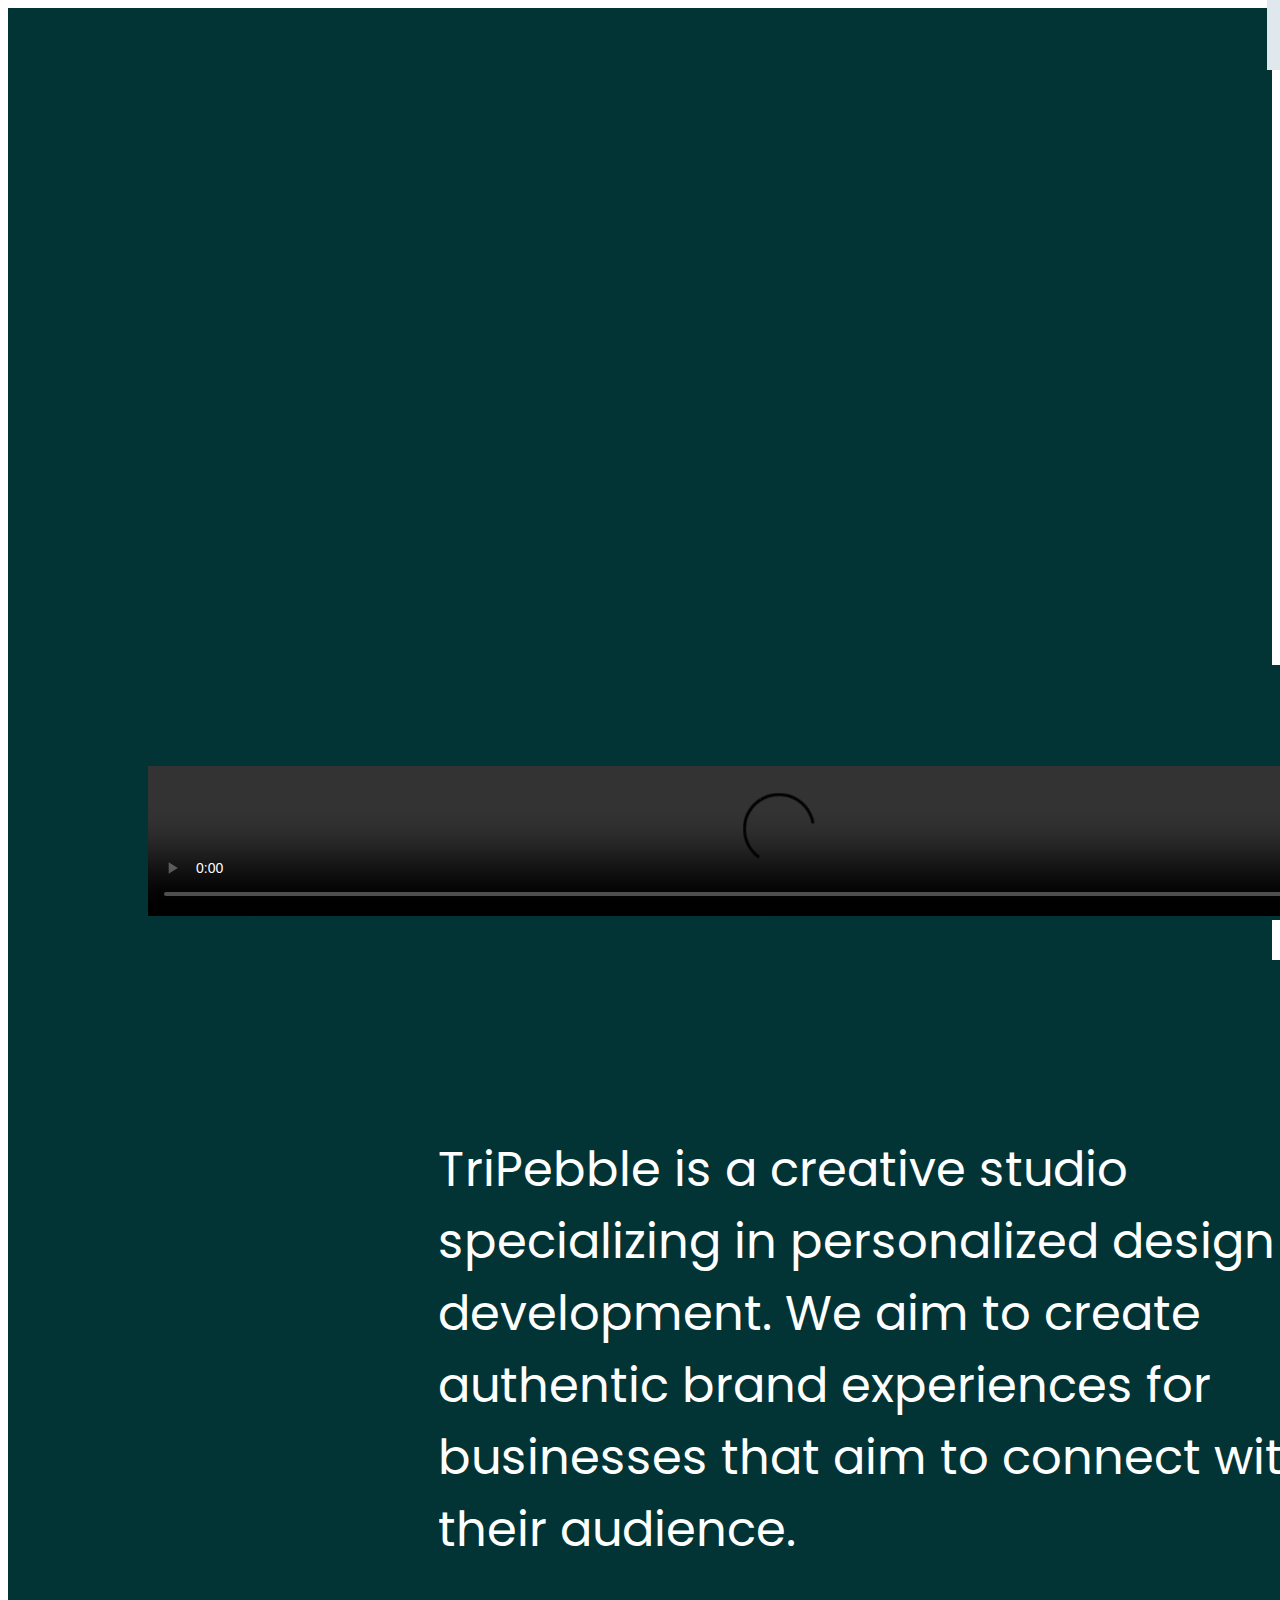
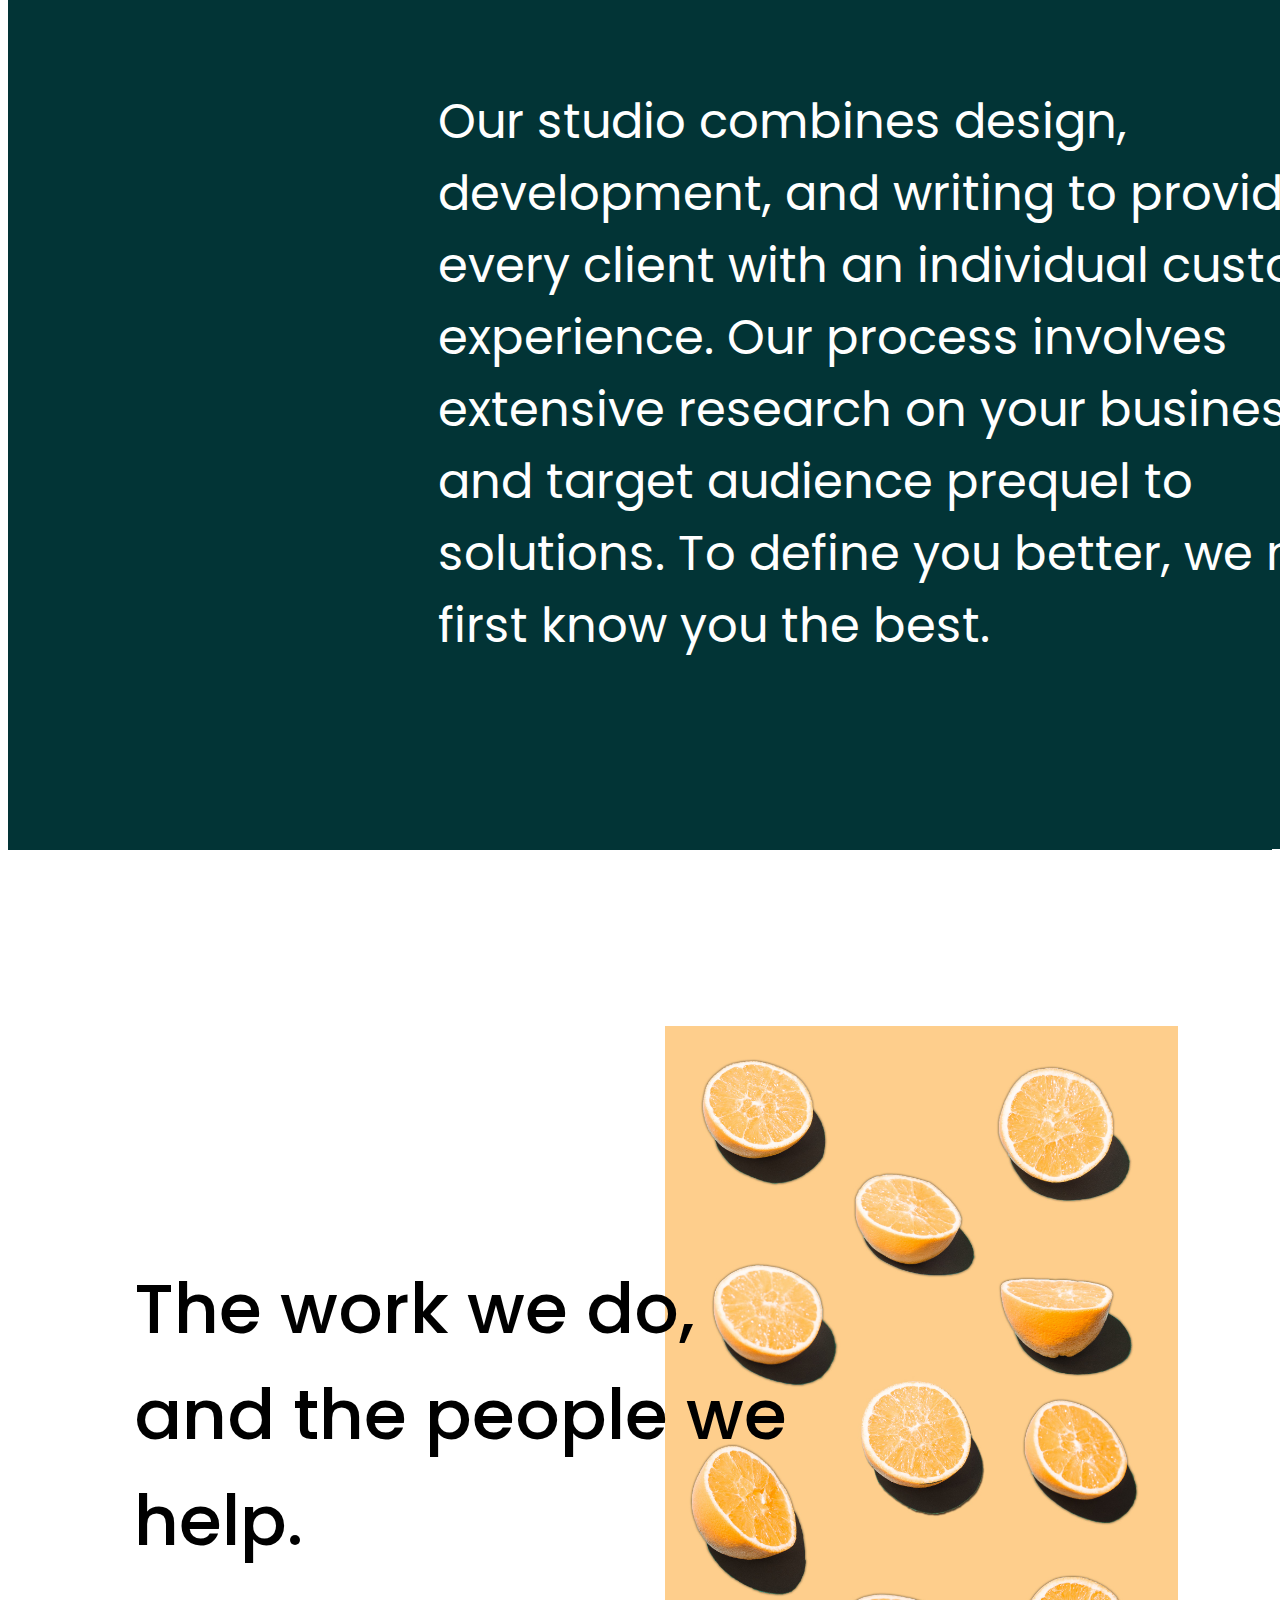
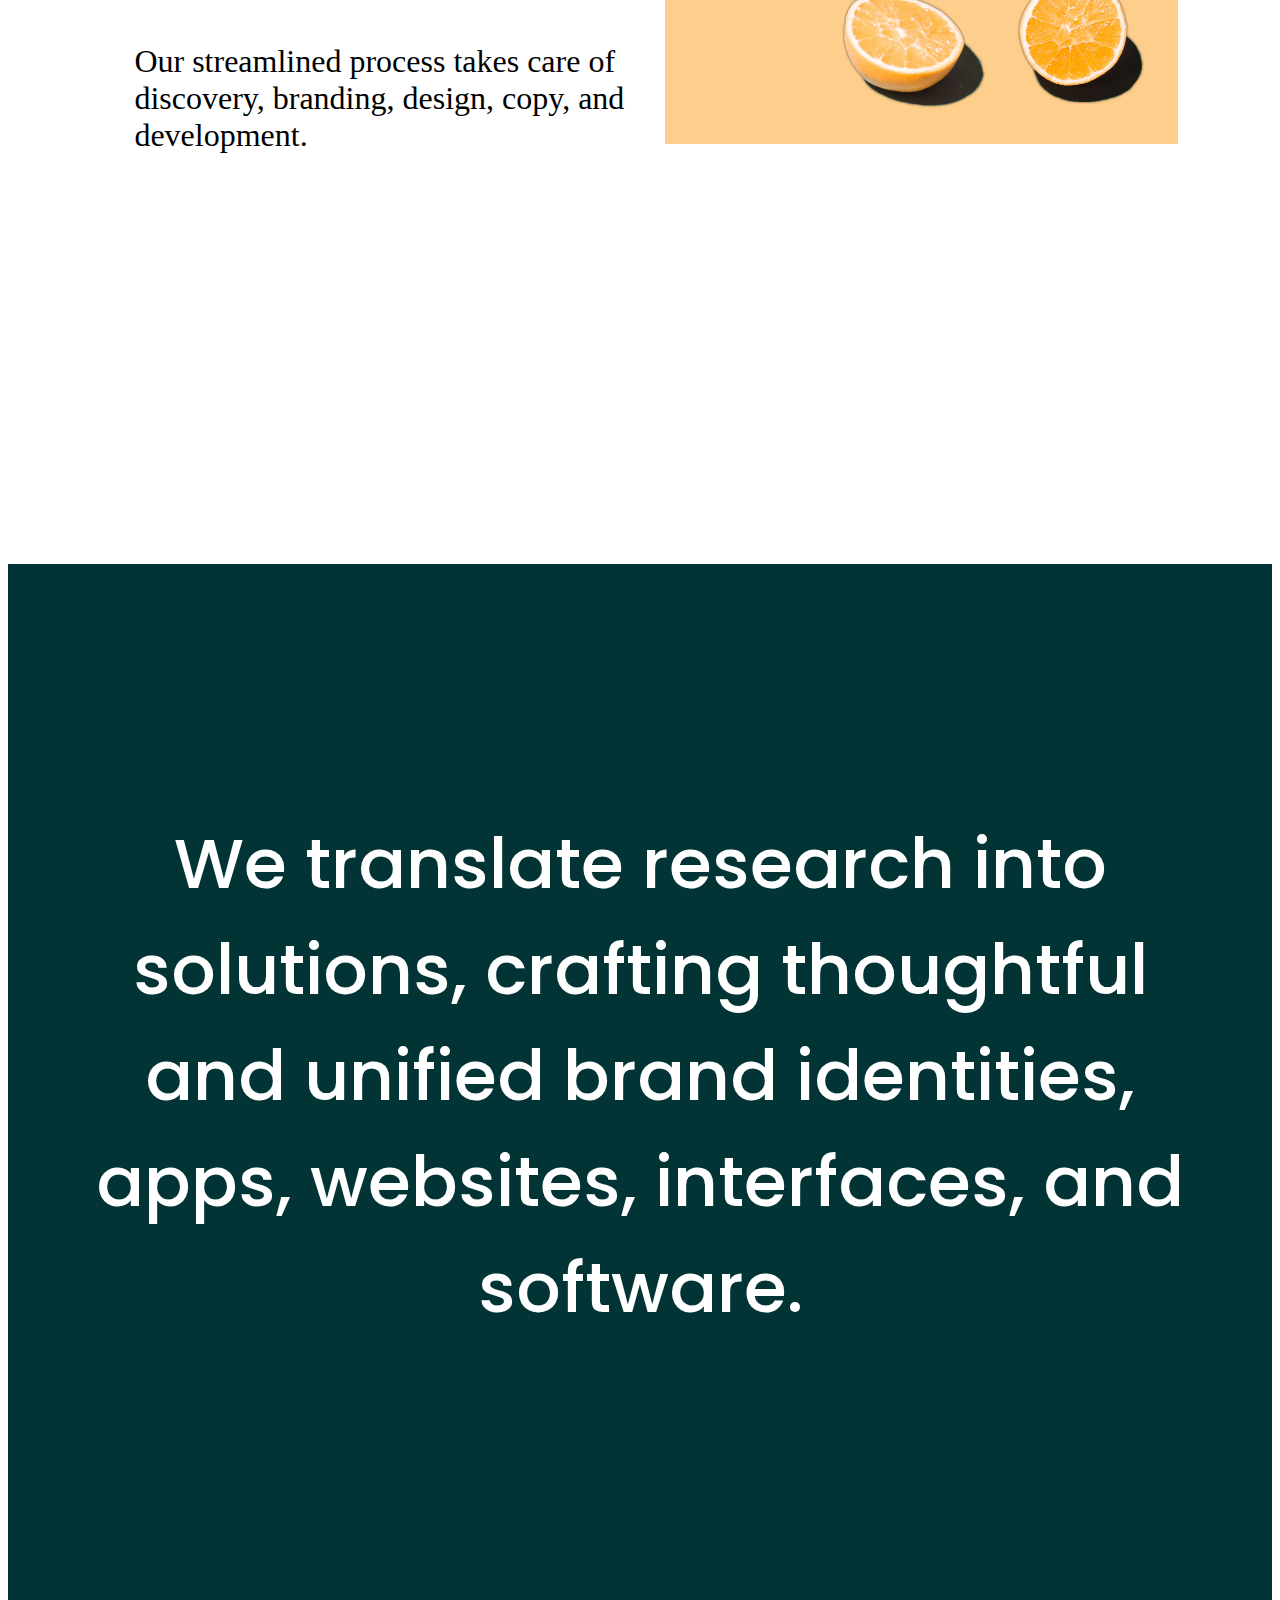
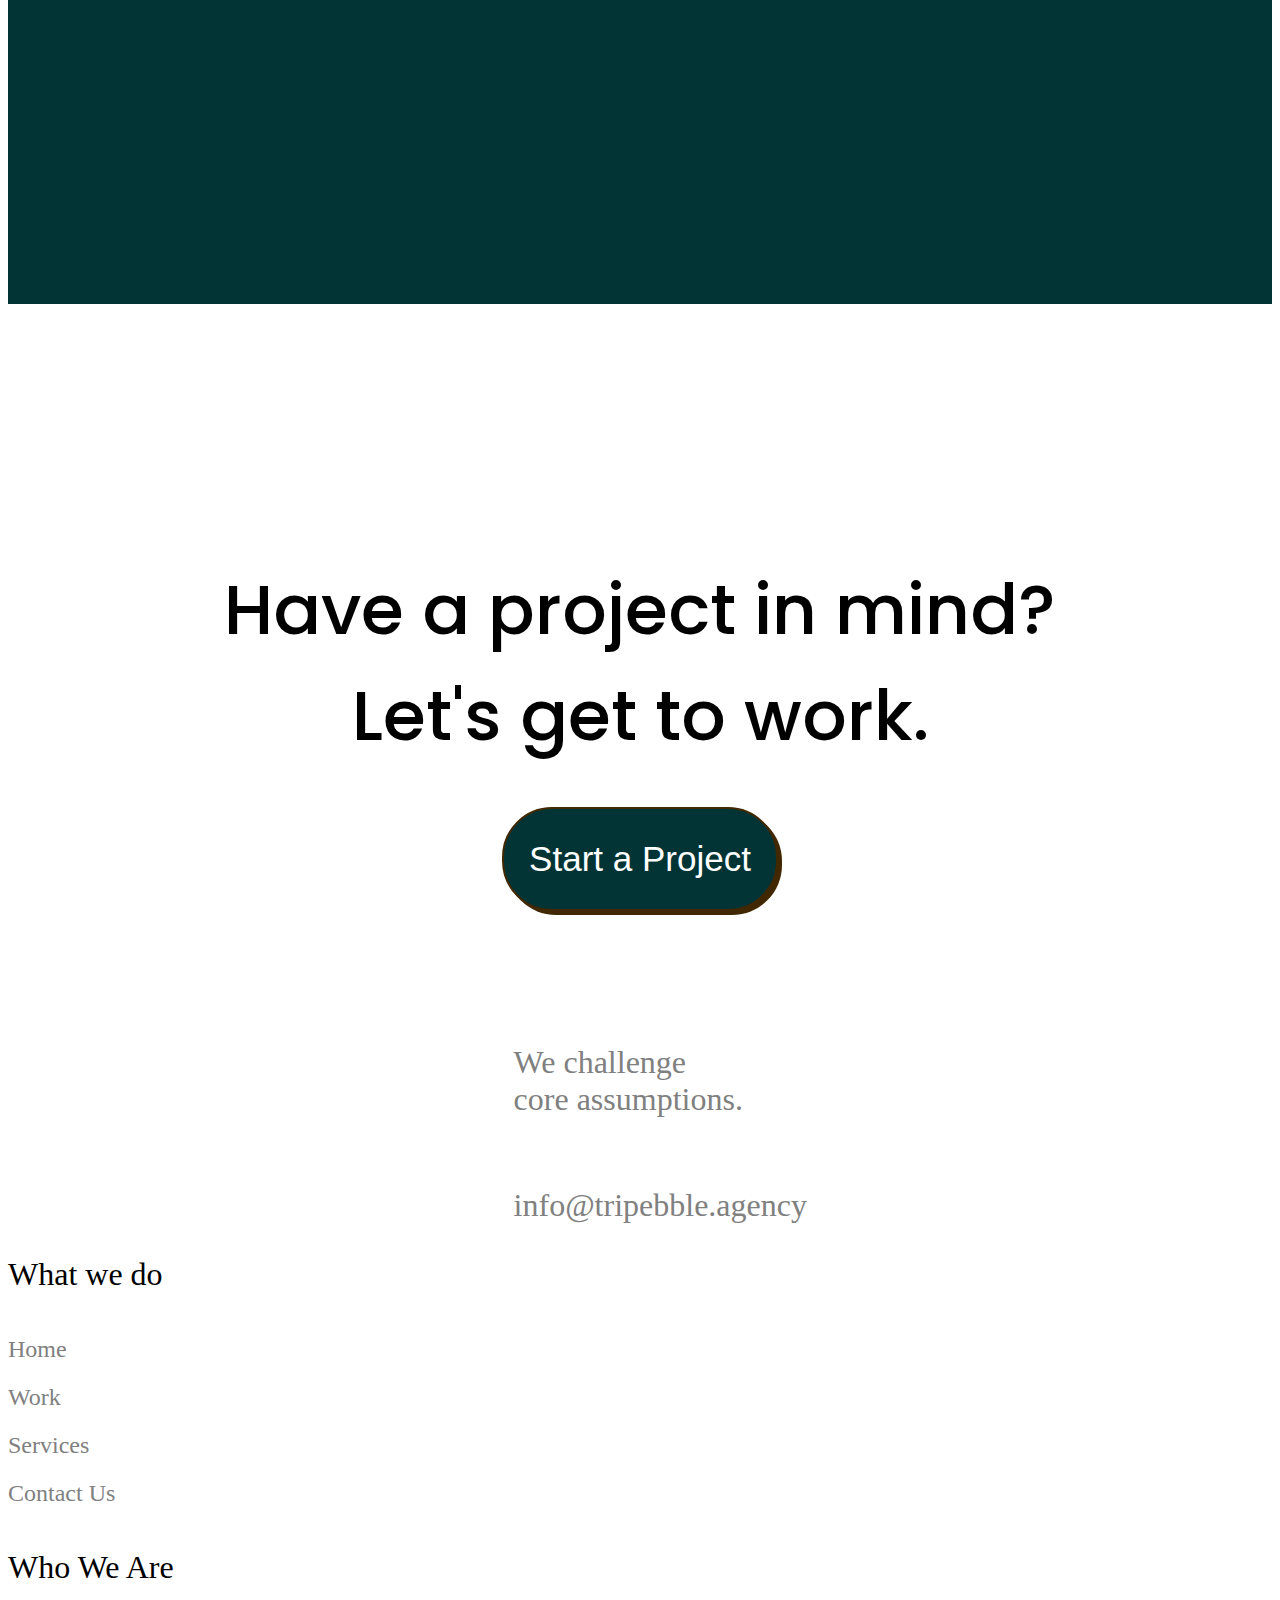
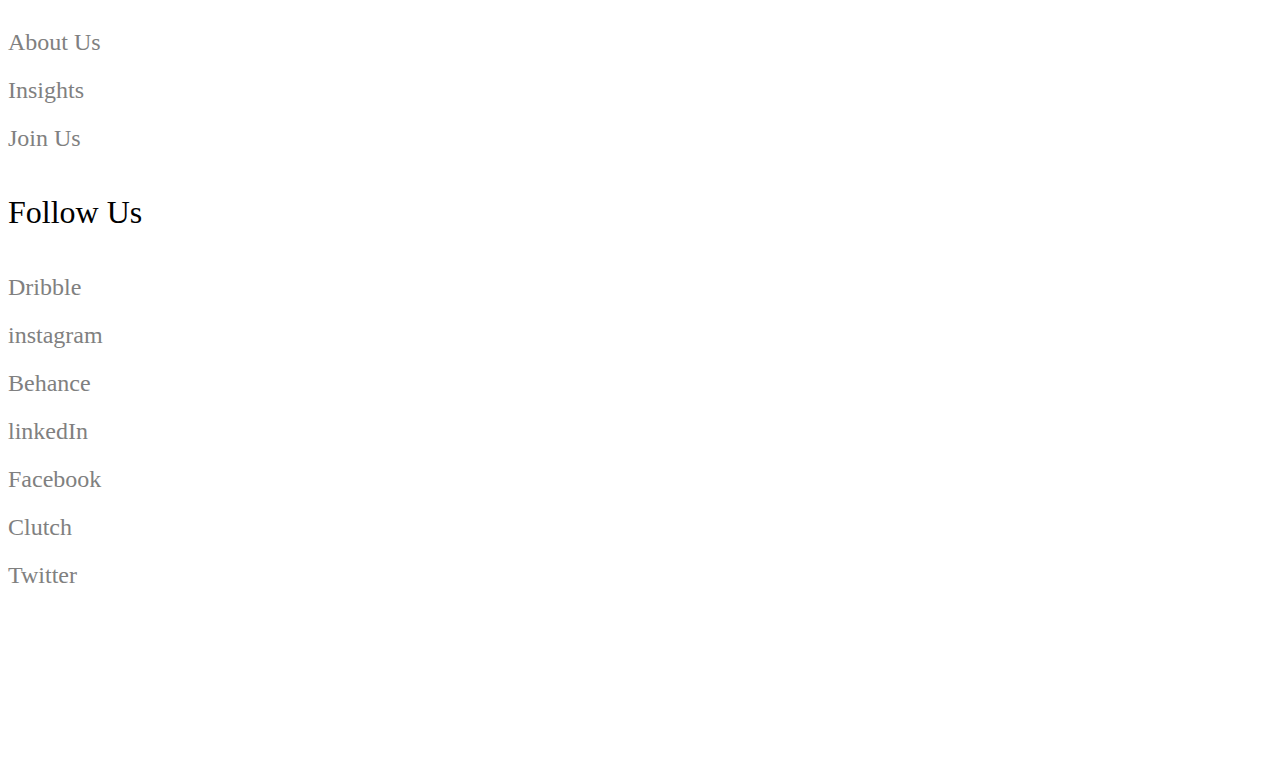
==== index.html @ 02878a64 "first commit by harris making responsive" ====
<!DOCTYPE html>
<html lang="en">

<head>
    <meta charset="UTF-8" />
    <meta http-equiv="X-UA-Compatible" content="IE=edge" />
    <meta name="viewport" content="width=device-width, initial-scale=1.0" />
    <title>TriPebble</title>
    <link rel="stylesheet" href="index.css">
    <link rel="stylesheet" href="navbar.css">
    <link rel="stylesheet" href="footer.css">
    

    <link rel="stylesheet" href="https://cdnjs.cloudflare.com/ajax/libs/font-awesome/6.2.0/css/all.min.css"
        integrity="sha512-xh6O/CkQoPOWDdYTDqeRdPCVd1SpvCA9XXcUnZS2FmJNp1coAFzvtCN9BmamE+4aHK8yyUHUSCcJHgXloTyT2A=="
        crossorigin="anonymous" referrerpolicy="no-referrer" />

    <link href="https://cdn.jsdelivr.net/npm/bootstrap@5.0.2/dist/css/bootstrap.min.css" rel="stylesheet"
        integrity="sha384-EVSTQN3/azprG1Anm3QDgpJLIm9Nao0Yz1ztcQTwFspd3yD65VohhpuuCOmLASjC" crossorigin="anonymous">
        <script src="https://code.jquery.com/jquery-3.3.1.min.js"
        integrity="sha256-FgpCb/KJQlLNfOu91ta32o/NMZxltwRo8QtmkMRdAu8="
        crossorigin="anonymous">
</script>
<script src="https://cdnjs.cloudflare.com/ajax/libs/gsap/3.11.3/gsap.min.js"></script>



</head>



<body>
    <!-- <div class="cursor"></div> -->
    <!--Navigation bar-->

    <div class="section" id="sec1">
        <div class="containerz" id="navbar">
            <nav class="navbar navbar-expand-lg navbar-light">
                <div class="container-fluid">
                    <a class="navbar-brand" id="logo" href="index.html">tripebble.</a>
                    <button class="navbar-toggler" type="button" data-bs-toggle="collapse"
                        data-bs-target="#navbarSupportedContent" aria-controls="navbarSupportedContent"
                        aria-expanded="false" aria-label="Toggle navigation">
                        <span class="navbar-toggler-icon"></span>
                    </button>
                    <div class="collapse navbar-collapse" id="navbarSupportedContent">
                        <ul class="navbar-nav  ms-auto" style="padding-top: 7%;">
                            <li class="nav-item" id="listz">
                                <a class="nav-link" href="work.html" style="color:#ffffff ;">Work</a>
                            </li>
                            <li class="nav-item" id="listz">
                                <a class="nav-link" href="services.html" style="color:#ffffff ;">Services </a>
                            </li>
                            <li class="nav-item" id="listz">
                                <a class="nav-link" href="about.html" style="color:#ffffff ;">About Us </a>
                            </li>
                            <li class="nav-item" id="listz">
                                <a class="nav-link" href="resources.html" style="color:#ffffff ;">Resources</a>
                            </li>
                            <li>
                                <a class="nav-link" href="" style="text-decoration: none; color: #FFFFFF; font-family: 'Myriad';font-size:30px"><button id="probut">Start a Project</button></a>    
                            </li>
                        </ul>
                    </div>
                </div>
            </nav>
        </div>
    </div>
    <div class="back_tint"></div>
        <div class="section">
        <div class="containerz content mt-5">
            <div class="firstheading">
                <h1 class="mainheading">
                    We craft holistic, people-friendly digital experiences.
                </h1>
                
                <p class="sub_main">TriPebble is a strategic digital partner for companies seeking design and development solutions that can help them become a brand that connects with people.

                </p>
            </div>
            <div class="main_media">

                <div class="video" >
                    <video controls autoplay muted loop width=" 100%">
                        <source src="Video/Mail.mp4" type="video/mp4">
                    </video>
                </div>

            </div>
            <div class="content-wrapper position-relative">
                <div class="detail_para">
                    <p>
                        TriPebble is a creative studio specializing in personalized design and development. We aim to create authentic brand experiences for businesses that aim to connect with their audience.
                    </p>
                    <p>
                        <br>Our studio combines design, development, and writing to provide every client with an individual customer experience. Our process involves extensive research on your business, and target audience prequel to solutions. To define you better, we must first know you the best.
                    </p>
                </div>
            </div>
        </div>
    </div>
</div>


    <div class="containerzz" style="padding-bottom: 22%;">
        <div class="color_change" bg-color="#ffffff">

            <div class="grid-container">
                <div class="grid-item one">
                    <h1 class="wwd"> The work we do,<br>and the people we help.</h1>
                    <p class="wwd-mini">Our streamlined process takes care of discovery, branding, design, copy, and development.</p>
                </div>

                <div class="grid-item">
                    <div class="image">
                        <img src="Images/pexels-wendy-wei-4000421.jpg" width="70%">
                    </div>
                </div>
            </div>
        </div>
    </div>
    <div class="hero_down">
        <h1 class="hero-down-heading">
            We translate research into<br> solutions, crafting thoughtful<br> and unified brand identities,<br> apps, websites,
            interfaces, and software.
        </h1>
  

    </div>
    <div id="footer-placeholder">
        <script>
            $(function(){
              $("#footer-placeholder").load("footer.html");
            });
            </script>
    </div>




</body>
<script src="https://cdn.jsdelivr.net/npm/bootstrap@5.0.2/dist/js/bootstrap.bundle.min.js"
    integrity="sha384-MrcW6ZMFYlzcLA8Nl+NtUVF0sA7MsXsP1UyJoMp4YLEuNSfAP+JcXn/tWtIaxVXM"
    crossorigin="anonymous"></script>

    <script>
        var prevScrollpos = window.pageYOffset;
    window.onscroll = function() 
    {
        var currentScrollPos = window.pageYOffset;
        if (prevScrollpos>currentScrollPos && document.documentElement.scrollTop <=150)
        {
        document.getElementById("sec1").style.top = "0px";
        document.getElementById("logo").style.fontSize = "45px";
        }
        else if(prevScrollpos>currentScrollPos)
        {
        document.getElementById("sec1").style.top = "-90px";
        document.getElementById("logo").style.fontSize = "30px";
        } 
        else
        {
        document.getElementById("sec1").style.top = "-250px";
        }
    prevScrollpos = currentScrollPos;
    }
    </script>

</html>
---- index.css ----
@import url('https://fonts.googleapis.com/css2?family=Poppins:wght@100;200;300;400;500;600;700;800;900&display=swap');

@font-face {
    font-family: "Tactic";
    src: url("Tactic.Sans/EM-Tactic.Sans/TacticSans-Bld.otf");
}
@font-face {
    font-family: "Myriad";
    src: url("Fonts/MYRIADPRO-REGULAR.OTF");
}

.firstheading
{
    margin: auto;
    background-color: #023436;
    padding-top: 19%;
    padding-left: -5%;
    opacity: 0.0;
    animation: fadeIn ease 2s forwards;
}
@keyframes fadeIn 
{
    0% {opacity:0;}
    100% {opacity:1;}
  }

.mainheading
{
    margin: auto;
    font-family: 'Poppins';
    font-size: 80px;
    font-weight: 500;
    color: #FFFFFF;
    margin-top: 0% !important;
}
.sub_main
{
    margin: auto;
    font-family: 'Poppins';
    font-size: 30px;
    color: #FFFFFF;
    padding-top: 3%;
    padding-bottom: 5;
    /* line-height: 95%; */
}
.main_media
{
    margin: auto;
    text-align: center;
    background-color: #023436;
    color: #FFFFFF;
    padding-top: 8%;
}

.color_change{
    padding-top: 50px;
    padding-bottom: 100px;
    /* background-color: #023436; */

}
.detail_para
{
    margin-top: 40px;
    padding-left: 23%;
    position:relative; 
    right:0; 
    top: 0;
    background-color: #023436;
    color: #FFFFFF;
    font-family: "Poppins";
    font-size: 36pt;
    padding-top: 10%;
    padding-bottom: 11%;
}
.second
{
    margin: auto;
    /* background-color: #023436; */
    color: #FFFFFF;

}

.wwd
{
    width: 100%;
    /* background-color:#023436; */
    font-family: "Poppins";
  
    /* text-align: center; */
    font-weight: 500;
    /* color: #023436; */
    font-size: 70px;
    padding-top: 25%;
}
.wwd-mini{    
    padding-top: 3%;
    /* text-align: center; */
    color: black;
    width: 80%;
    font-size: 32px;


}
.hero_down
{
    margin: auto;
    text-align: center;
    background-color: #023436;
    font-family: "Poppins";
    color: #FFFFFF;
    padding-top: 200px;
    padding-bottom: 200px;
    
}

.hero-down-heading{
    font-size: 70px ;
    font-weight: 500;
    /* width: 80%; */
    text-align: center;
    /* margin: auto; */
    padding-bottom: 25%;
}
.ending
{
    margin: auto;
    align-items: center;
    text-align: center;
    font-family: "Poppins";
    font-size: 70px;
    font-weight: 500;
    margin-top: 20%;
    padding-bottom: 8%;
}
.endz
{
    margin: auto;
    text-align: center;
    font-family: "Poppins";
    font-size: 70px;
    font-weight: 500;
    padding-bottom: 2%;
    
}
.footer
{
}

.email
{
    margin: auto;
    width: 20%;
    font-size: 32px;
    color: gray;
}
.end_details
{
    margin: auto;
    width: 80%;
}

.grid-container{
    width: 100%;
    /* margin: auto; */
    display: flex;
    justify-content: center;
    /* align-items: center; */
    padding-top: 10%;
    padding-left: 10%;
}

.grid-item{
    flex: 50%;
    /* padding-left: 5%; */
}

.grid-item.one{
    width: 100%;
    margin-right: -16%;
    /* padding-left: 10px; */
    z-index: 10;
}

.what
{

}
.who
{

}
.follow
{

}
.nav-link
{
    text-decoration: none;
    color: #FFFFFF;
    font-family: "Myriad";

}
#probut
{
    background-color: #FFFFFF;
    color: black;
    font-weight: 400;
    border-radius: 50px;
    padding-left: 18px;
    padding-right: 18px;
    padding-top: 3%;
    padding-bottom: 3%;
    line-height: 2;

}

.containerz
{
    margin-left: auto;
    margin-right: auto;
    width: 100%;
    padding-left: 11%;
    padding-right: 14%;
}



/* CSS */
.button-74 {
  background-color: #023436;
  border: 2px solid #422800;
  border-radius: 50px;
  box-shadow: #422800 4px 4px 0 0;
  color: #ffffff;
  cursor: pointer;
  display: inline-block;
  font-weight: 500;
  font-size: 35px;
  padding: 0 100px;
  line-height: 100px;
  text-align: center;
  text-decoration: none;
  user-select: none;
  -webkit-user-select: none;
  touch-action: manipulation;
  padding-left: 2%!important;
  padding-right: 2% !important;
}

.button-74:hover {
  background-color: #fff;
  color: black;
}

.button-74:active {
  box-shadow: #422800 2px 2px 0 0;
  transform: translate(2px, 2px);
}

@media (min-width: 768px) {
  .button-74 {
    min-width: 120px;
    padding: 0 25px;
  }
}
.end_list
{
    padding-left: 0% !important;
    font-size: x-large;
    line-height: 200%;
    text-decoration: none;
}
.end_list a
{
    text-decoration: none;
    color: gray;
}
#endz
{
    font-size: 32px;
    font-weight: 300;
}

@media (max-width:900px){
    #logo{
        font-size: 2vmax;
    }
    .mainheading{
   
        font-size: 4vmax;
    }
    
    .sub_main{
        font-size: 2vmax;
    }
    .detail_para{
        padding: 0;
        font-size: 2vmax;
    }
  


}

@media(max-width:1200px){
    .wwd{
        font-size: 4vmax;
    }
    .wwd-mini{
        font-size: 2vmax;
    }
    .hero-down-heading{
        font-size: 5vmax;
    }
}

@media(max-width:768px){
    .grid-container{
        padding-top: 0%;
    }
    .color_change{
        padding-top: 0px;
    }
    .wwd{
        padding-top: 8%;
    }
    .grid-container{
        display: block;
    }
    #endz{
        font-size: 3vmax;
        text-align: center;
    }
    #endz1{
        font-size: 4vmax;
    }
    .button-74{
        padding-top: 0px;
        line-height: 30px;
        font-size: 2vmax;
    }
    .we-challenge {
        padding-top: 2%;
        font-size: 2vmax;
        text-align: center;
    }
  
    /* .what a{
        padding: 0;
        font-size: 2vmax;
    }
    .what li{
        padding: 0;
    } */

    .end_list{
        font-size: 2vmax;
        text-align: center;
        line-height: 30px;
    }
}

@media (max-width:600px){
    .hero-down-heading{
        text-align: center;
        font-size: 3vmax;
    }
    .mainheading{
        font-size: 4vmax;
    }
    #logo{
        font-size: 2vmax !important;
    }
}

@media(max-width:550px){
    .hero-down-heading{
        text-align: center;
        width: 100%;
    }
    .image{
        padding-right: 10%;
    }
    .image img{
        width: 100% ;
    }
}
---- navbar.css ----
@font-face {
    font-family: "Myriad";
    src: url(Fonts/MYRIADPRO-REGULAR.OTF);
}
.section
{
    background-color: #023436;
    border: 1px solid transparent;
}
#sec1
{
    position: fixed; /* Make it stick/fixed */
    top: 0; /* Stay on top */
    width: 100%; /* Full width */
    transition: top 0.4s; /* Transition effect when sliding down (and up) */
    z-index: 1000;
    opacity: 0.0;
    animation: fadeIn ease 2s forwards;
}
@keyframes fadeIn 
{
    0% {opacity:0;}
    100% {opacity:1;}
  }
.bigwrapper{
    width: 100%;
     top: 0;
    left: 0;
    z-index: 10000;
    background-color: #023436;
}

.wrapper {
    width: 90%;
    margin: auto;
}
#listz
{
    display: inline;
    padding: 15px;
    text-decoration: none;
     
    font-family: 'Myriad';
    font-size:30px
}

.nav {
    /* border: 2px solid black; */
    position: relative;
    padding: 10px 0px;
}

.nav-items {
    list-style-type: none;
}

.nav-links {
    text-decoration: none;
    font-family: "Myriad";
    color: #FFFFFF;
    font-size: 30pt;
}

.nav ul {
    display: none;
}

.menu {
    position: absolute;
    right: 10px;
    cursor: pointer;
}


   .nav {
        display: flex;
        align-items: center;
    }

    .nav ul {
        margin-left: auto;
        display: block;
    }

    .nav-items {
        display: inline-block;
        padding-left: 10px;
        padding-right:40px;
    }


/*         @media(min-width:768px) {
    .nav {
        display: flex;
        align-items: center;
    }

    .nav ul {
        margin-left: auto;
        display: block;
    }

    .nav-items {
        display: inline-block;
        padding-left: 20px;
    }

    .menu {
        display: none;

    }

}
*/


#logo
{
    font-family: "Tactic";
    text-decoration: none;
    color: #FFFFFF;
    font-family:'Tactic'; 
    font-size: 45px; 
    padding-top: 5%; 
    font-weight:500;
    transition: 0.2s;
}
---- footer.css ----
.dropper {
    height: 100vh;
    position: fixed;
    width: 50%;
    top: -100%;
    /* background-color: rgb(28, 185, 185); */
    background-color: #dfe9ed;
    z-index: 999;
    right: -49%;
    justify-content: center;
    text-align: center;
}
.back_tint
{
    height: 100vh;
    position: fixed;
    width: 100%;
    background: rgba(0,0,0,.8);
    right: -100%;
    z-index: 998 !important;
}
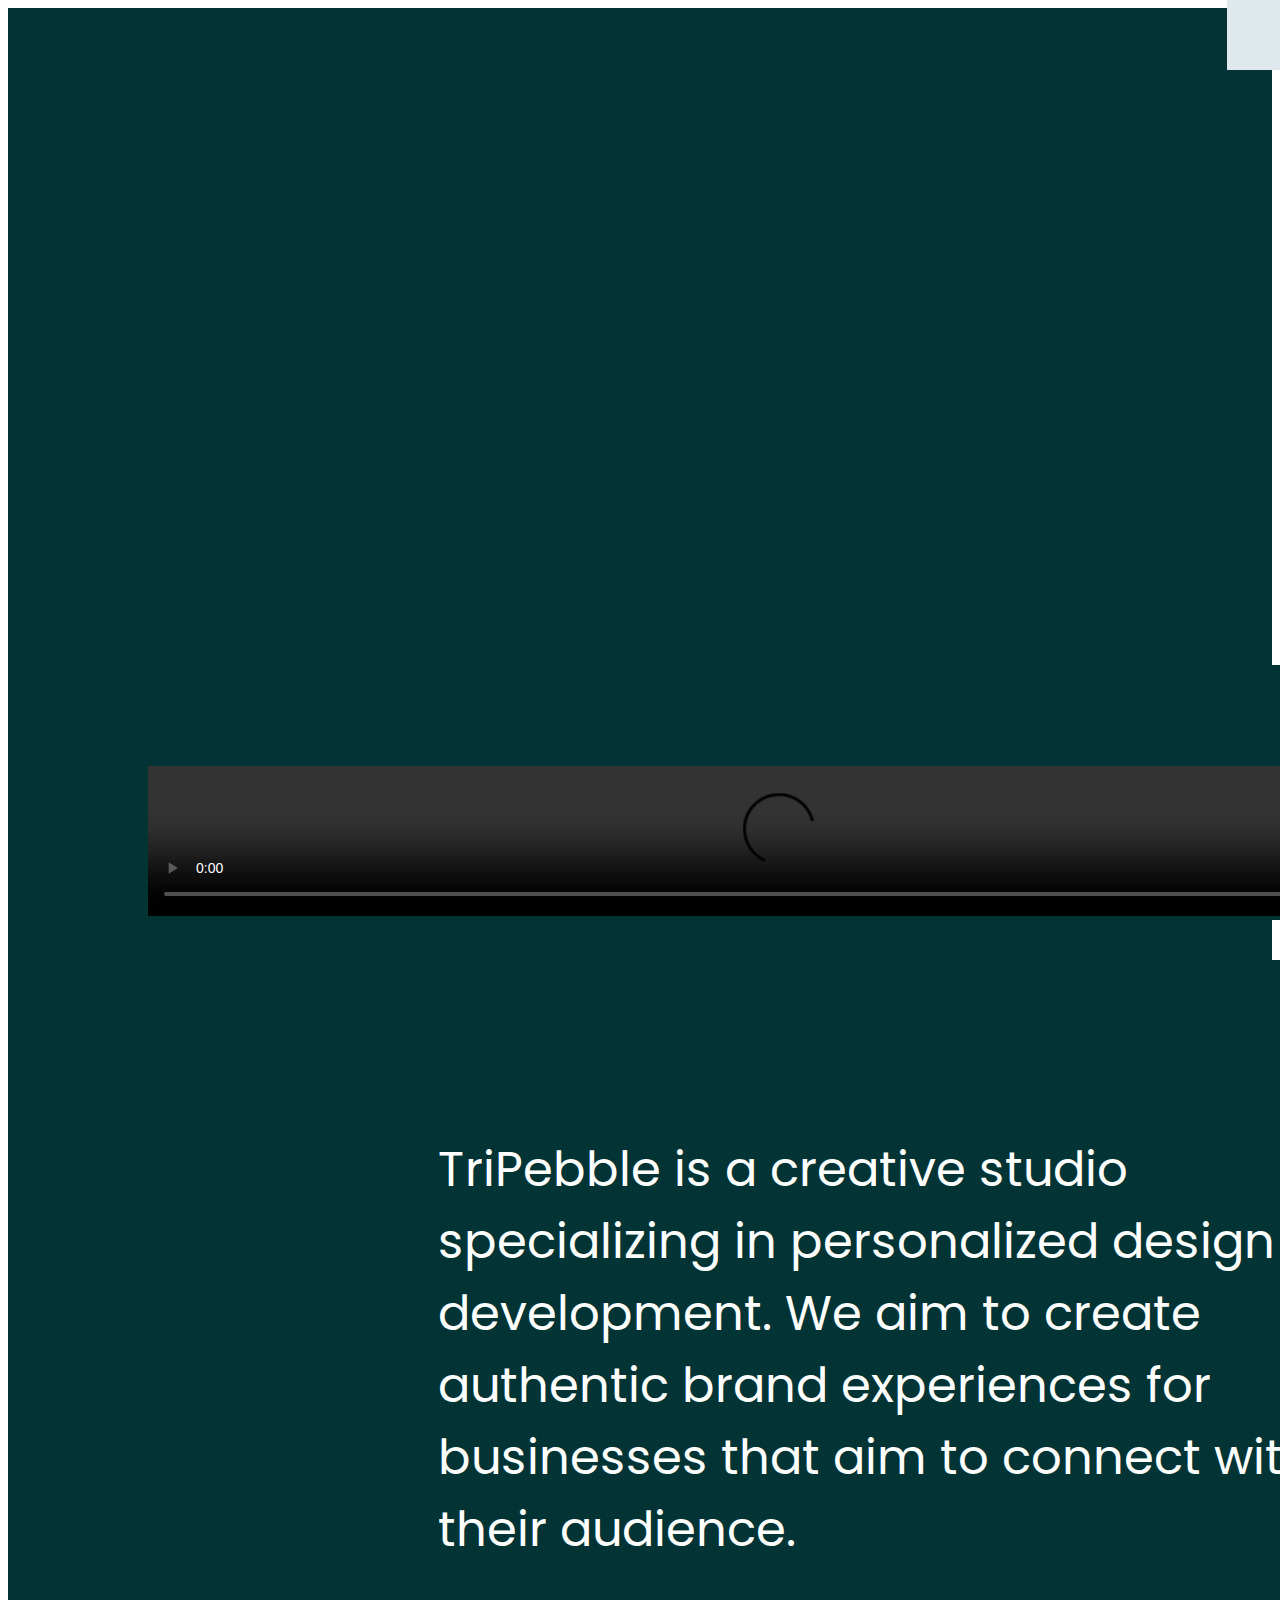
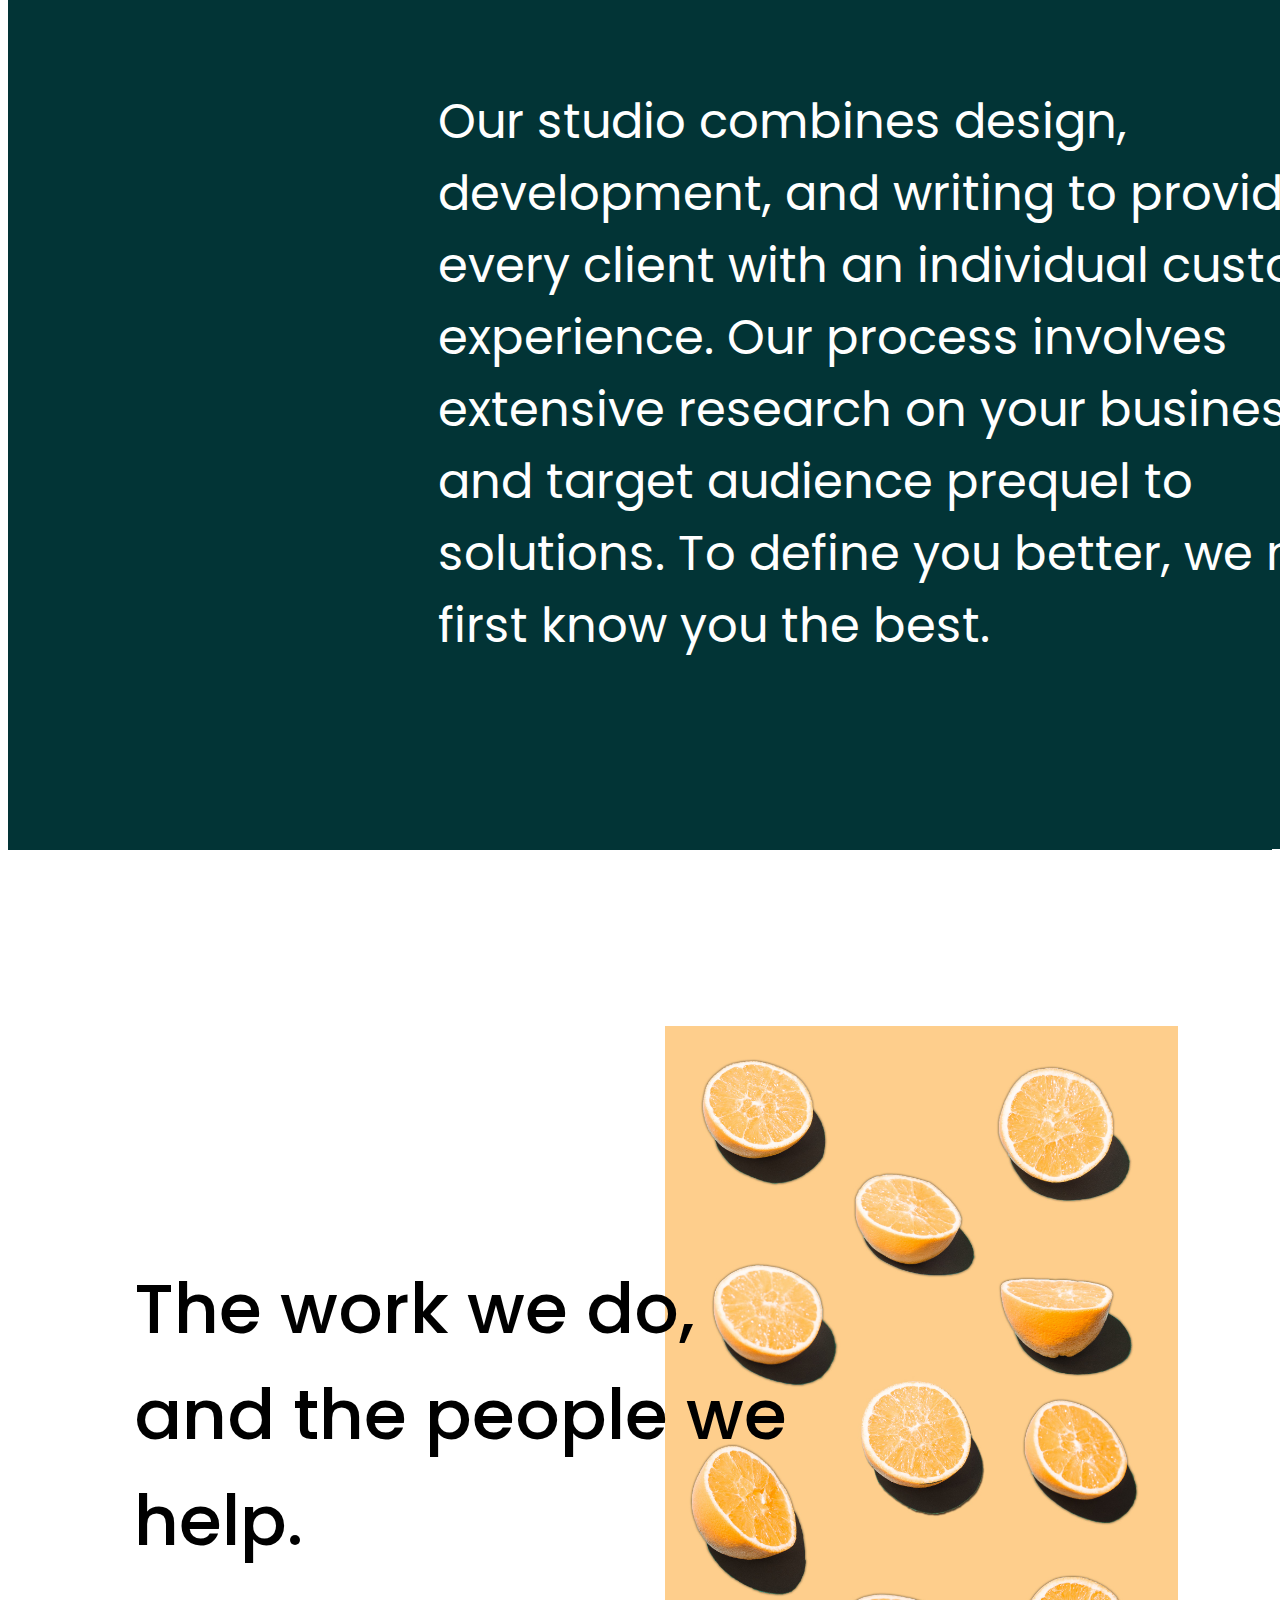
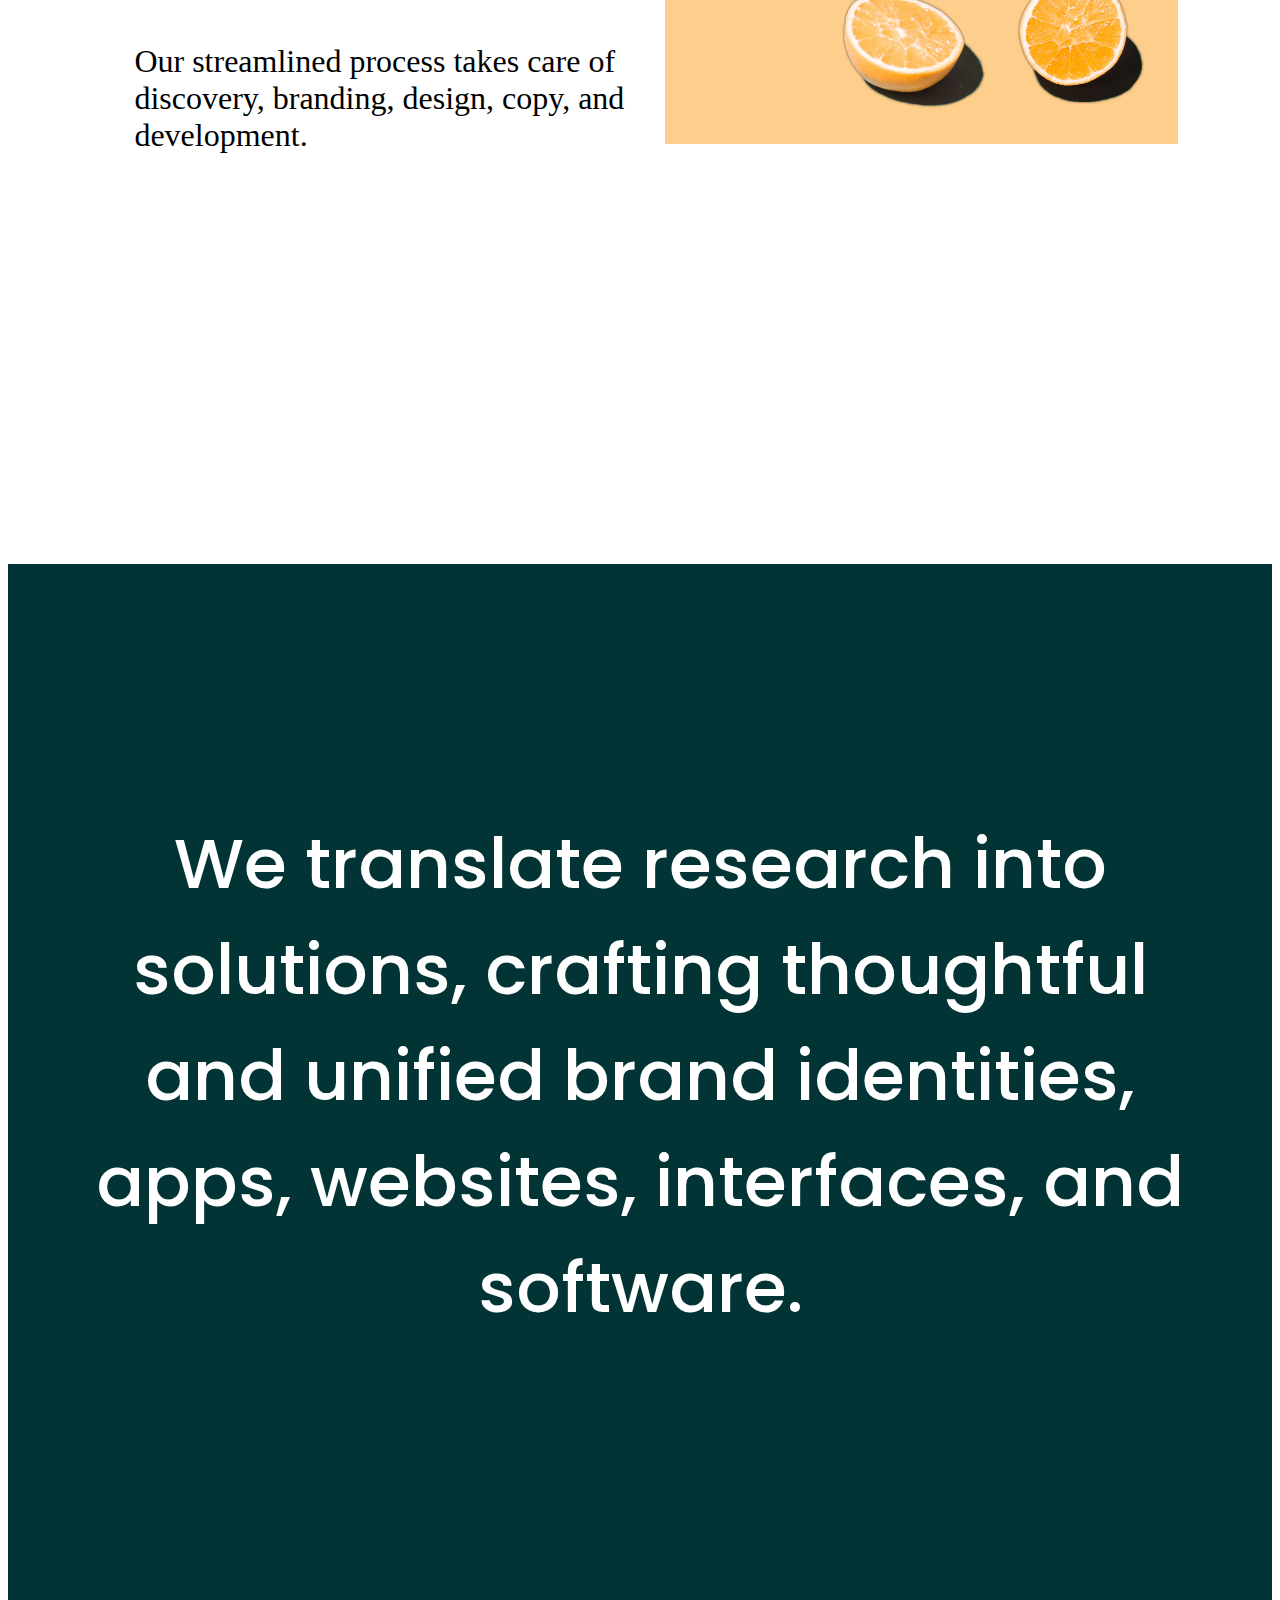
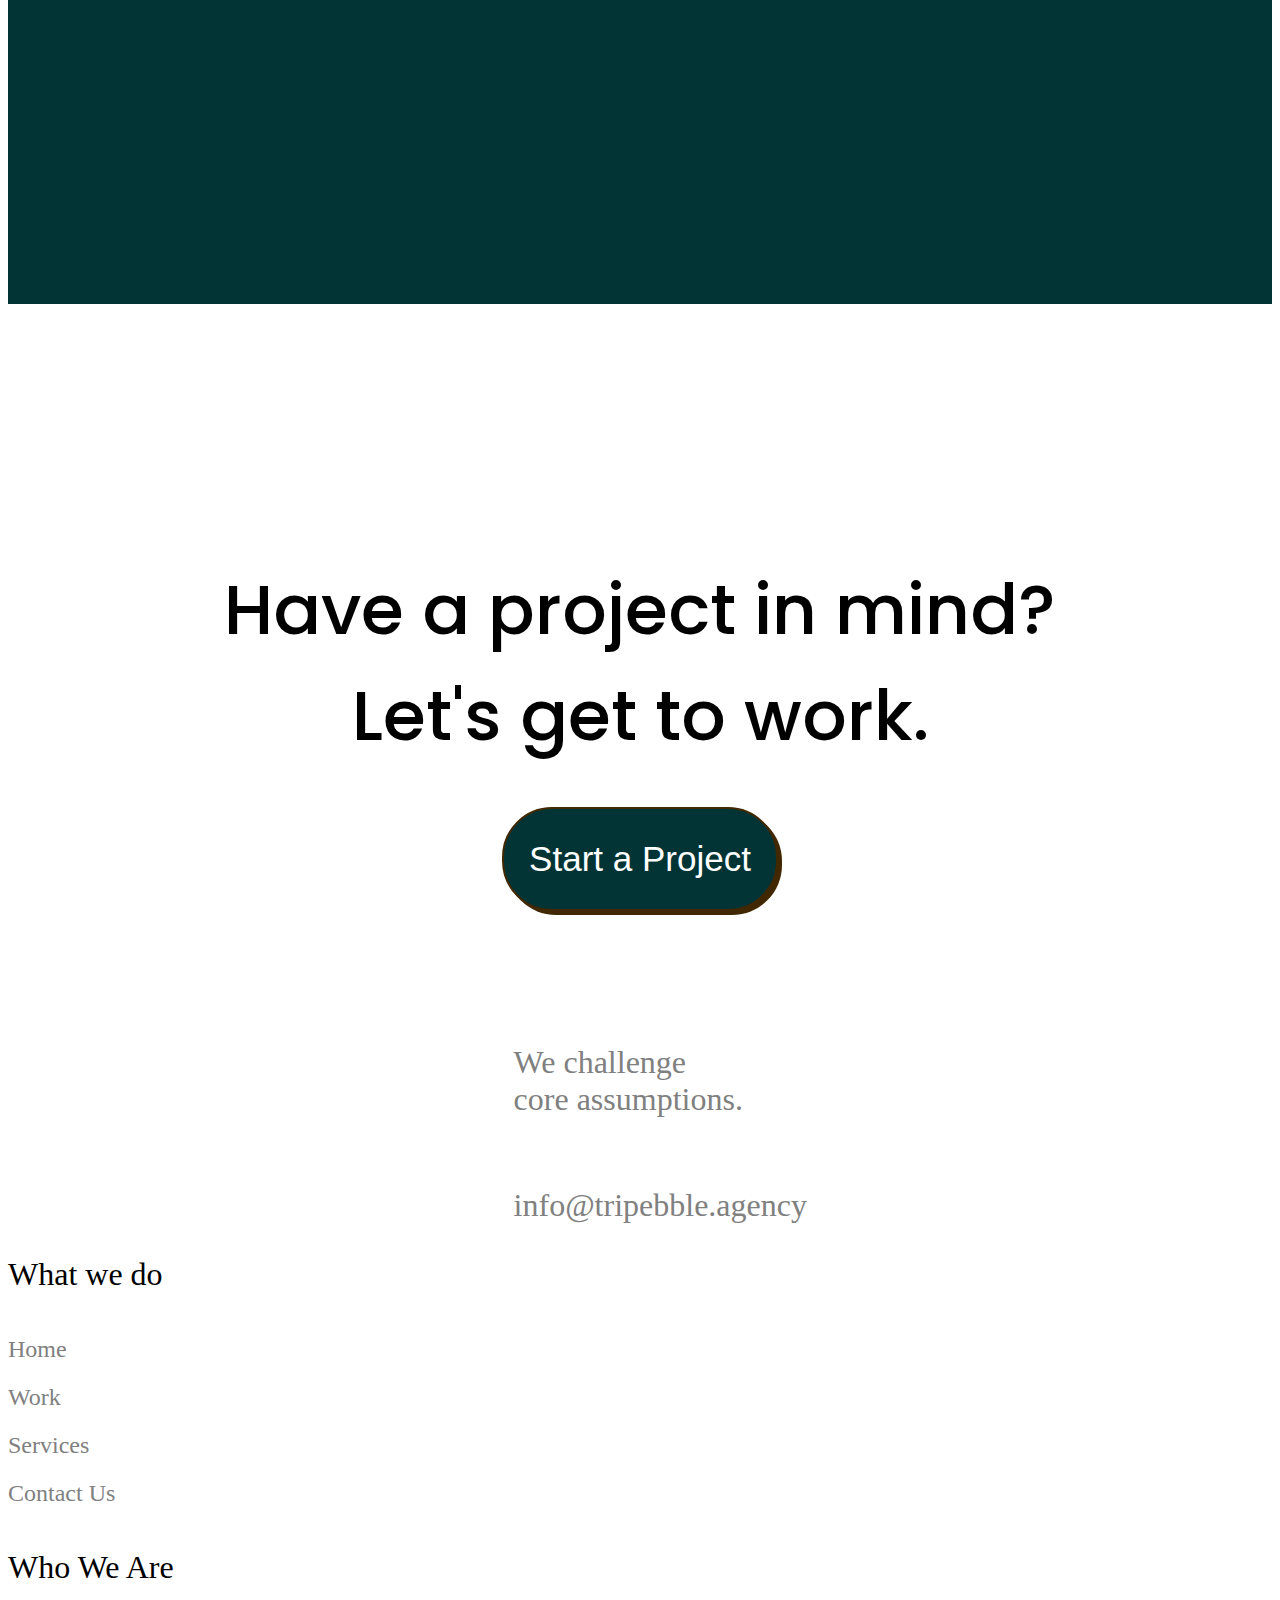
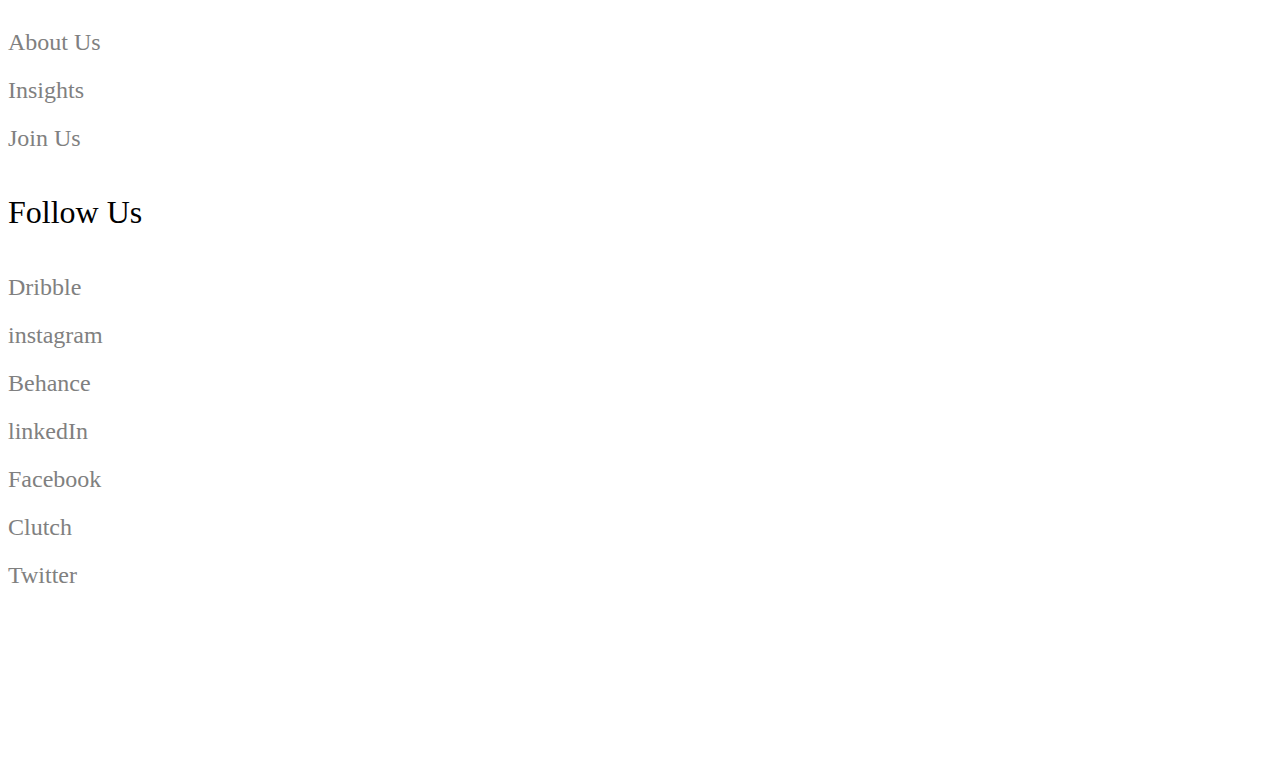
==== commit 0cba1b69: "making form" ====
--- a/index.html
+++ b/index.html
@@ -37,7 +37,7 @@
         <div class="containerz" id="navbar">
             <nav class="navbar navbar-expand-lg navbar-light">
                 <div class="container-fluid">
-                    <a class="navbar-brand" id="logo" href="index.html">tripebble.</a>
+                    <a class="navbar-brand" id="logo" href="index.html" >tripebble.</a>
                     <button class="navbar-toggler" type="button" data-bs-toggle="collapse"
                         data-bs-target="#navbarSupportedContent" aria-controls="navbarSupportedContent"
                         aria-expanded="false" aria-label="Toggle navigation">
@@ -166,4 +166,4 @@
     }
     </script>
 
-</html>+</html>
--- a/index.css
+++ b/index.css
@@ -297,7 +297,7 @@
         padding: 0;
         font-size: 2vmax;
     }
-  
+    
 
 
 }
@@ -371,6 +371,7 @@
     #logo{
         font-size: 2vmax !important;
     }
+    
 }
 
 @media(max-width:550px){
--- a/footer.css
+++ b/footer.css
@@ -1,22 +1,53 @@
     .dropper {
-    height: 100vh;
-    position: fixed;
-    width: 50%;
-    top: -100%;
-    /* background-color: rgb(28, 185, 185); */
-    background-color: #dfe9ed;
-    z-index: 999;
-    right: -49%;
-    justify-content: center;
-    text-align: center;
-}
-.back_tint
-{
-    height: 100vh;
-    position: fixed;
-    width: 100%;
-    background: rgba(0,0,0,.8);
-    right: -100%;
-    z-index: 998 !important;
-}
+        height: 100vh;
+        position: fixed;
+        width: 50%;
+        top: -100%;
+        /* background-color: rgb(28, 185, 185); */
+        background-color: #dfe9ed;
+        z-index: 999;
+        right: -49%;
+        justify-content: center;
+        text-align: center;
+        overflow: scroll;
+        padding-left: 20px;
+        padding-right: 20px;
+    }
 
+    /* width */
+    ::-webkit-scrollbar {
+        width: 10px;
+    }
+
+    /* Track */
+    ::-webkit-scrollbar-track {
+        box-shadow: inset 0 0 5px grey;
+        border-radius: 5px;
+    }
+
+    /* Handle */
+    ::-webkit-scrollbar-thumb {
+        background: #023436;
+        border-radius: 10px;
+    }
+
+    /* Handle on hover */
+    ::-webkit-scrollbar-thumb:hover {
+        background: #023436;
+    }
+
+    .back_tint {
+        height: 100vh;
+        position: fixed;
+        width: 100%;
+        background: rgba(0, 0, 0, .8);
+        right: -100%;
+        z-index: 998 !important;
+    }
+
+    @media(max-width:900px) {
+        .dropper {
+            width: 100%;
+            right: 0% !important;
+        }
+    }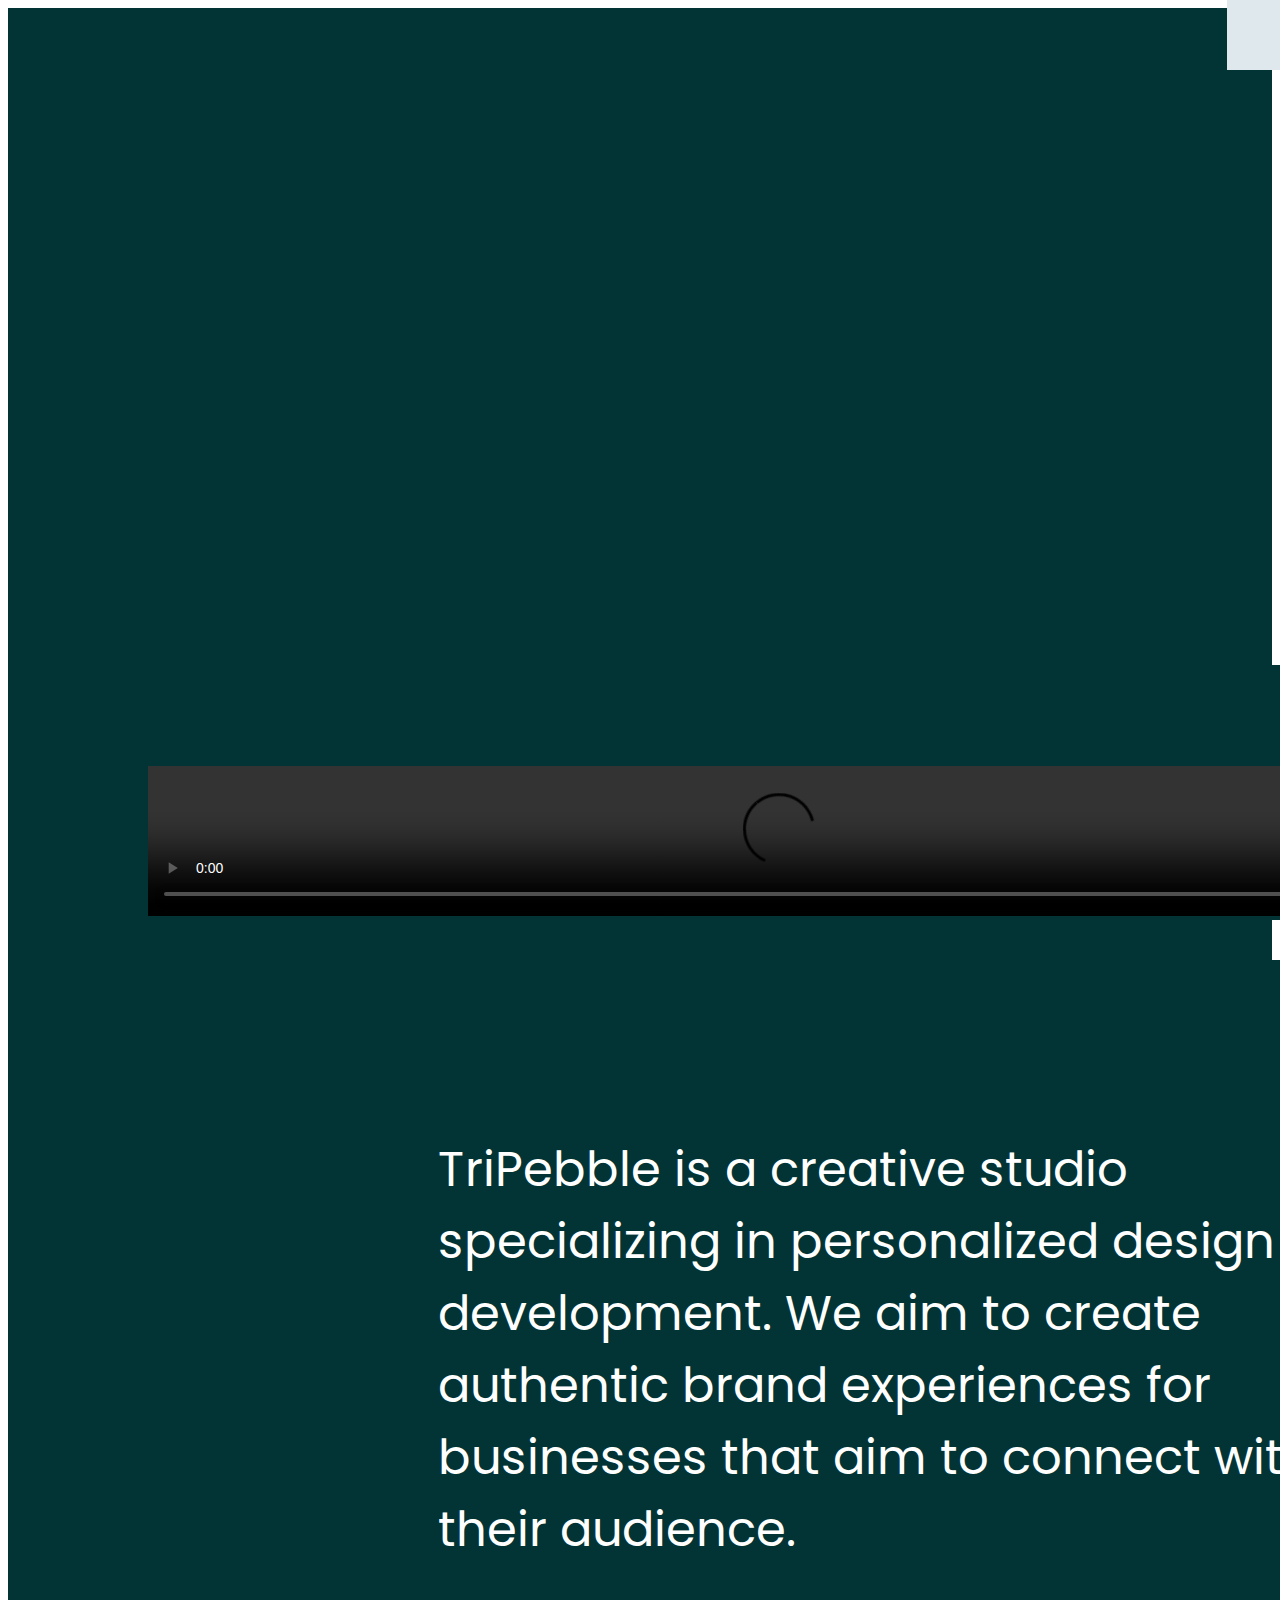
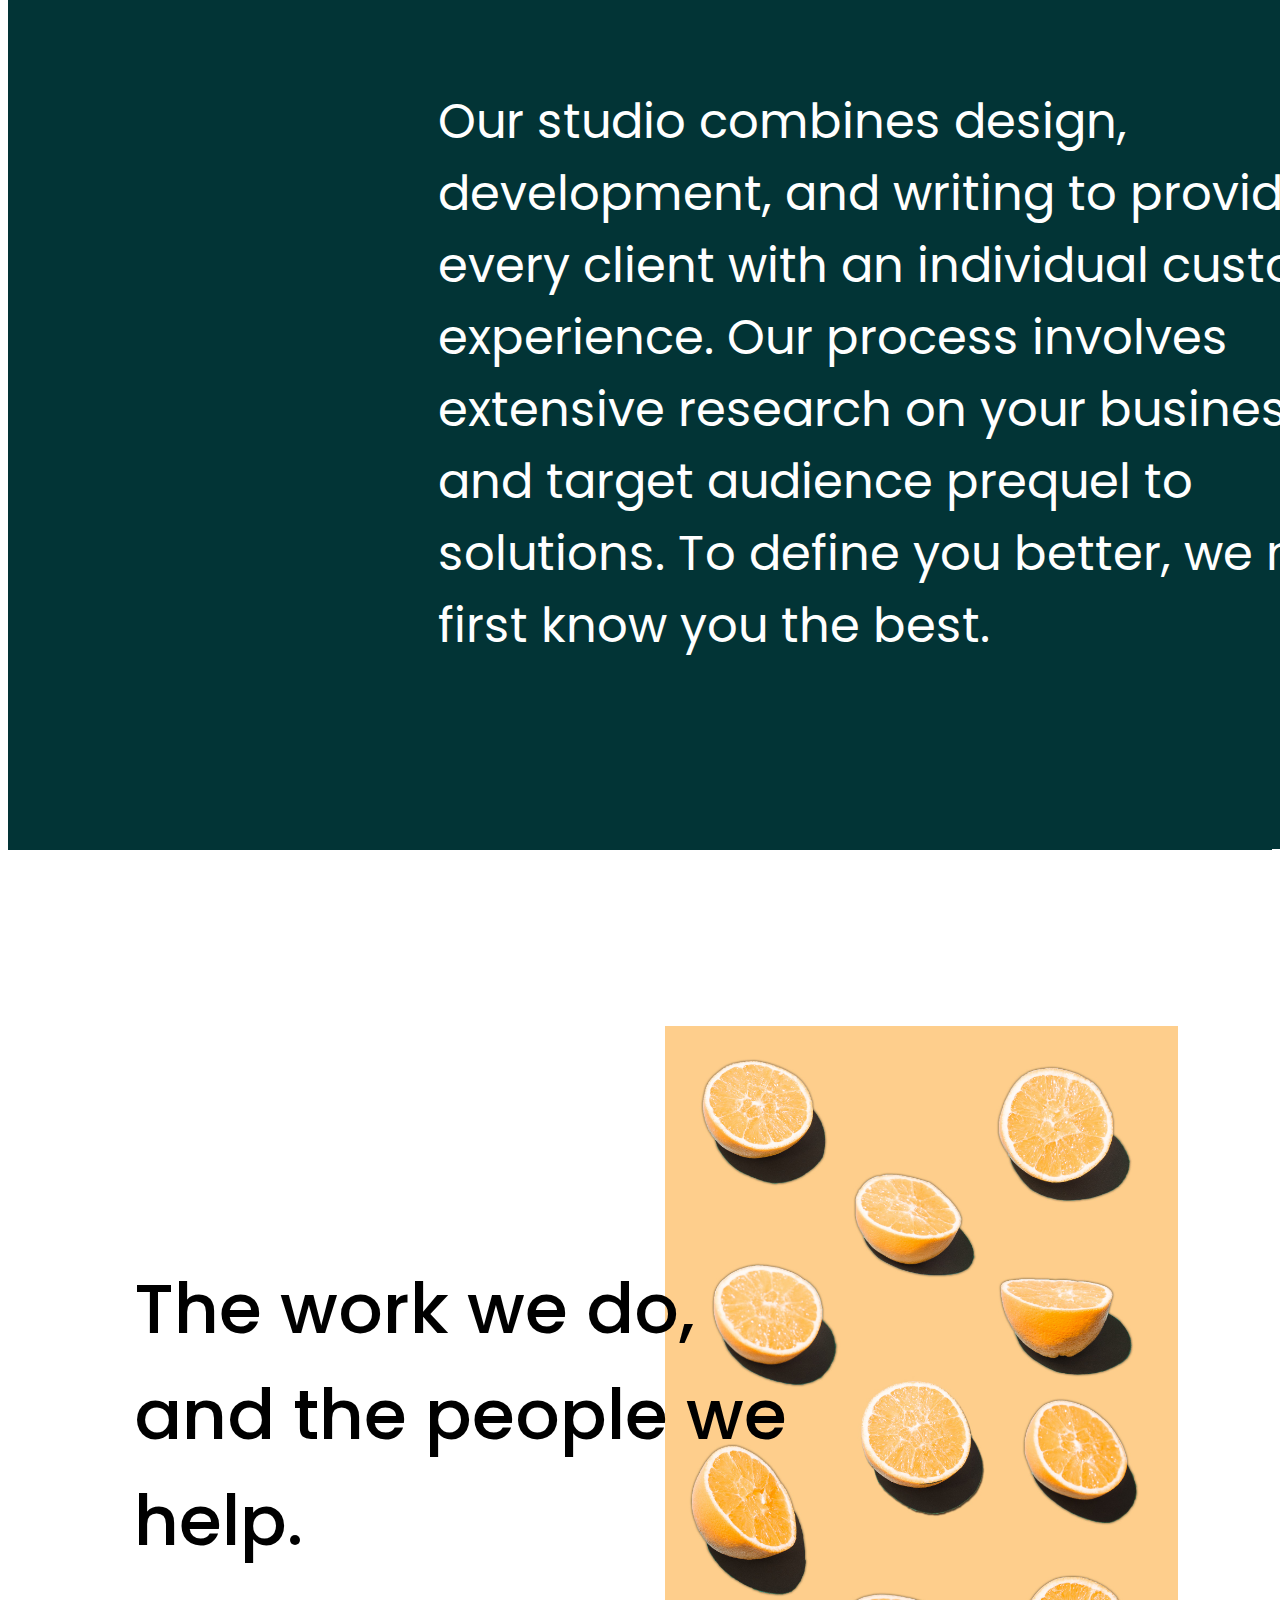
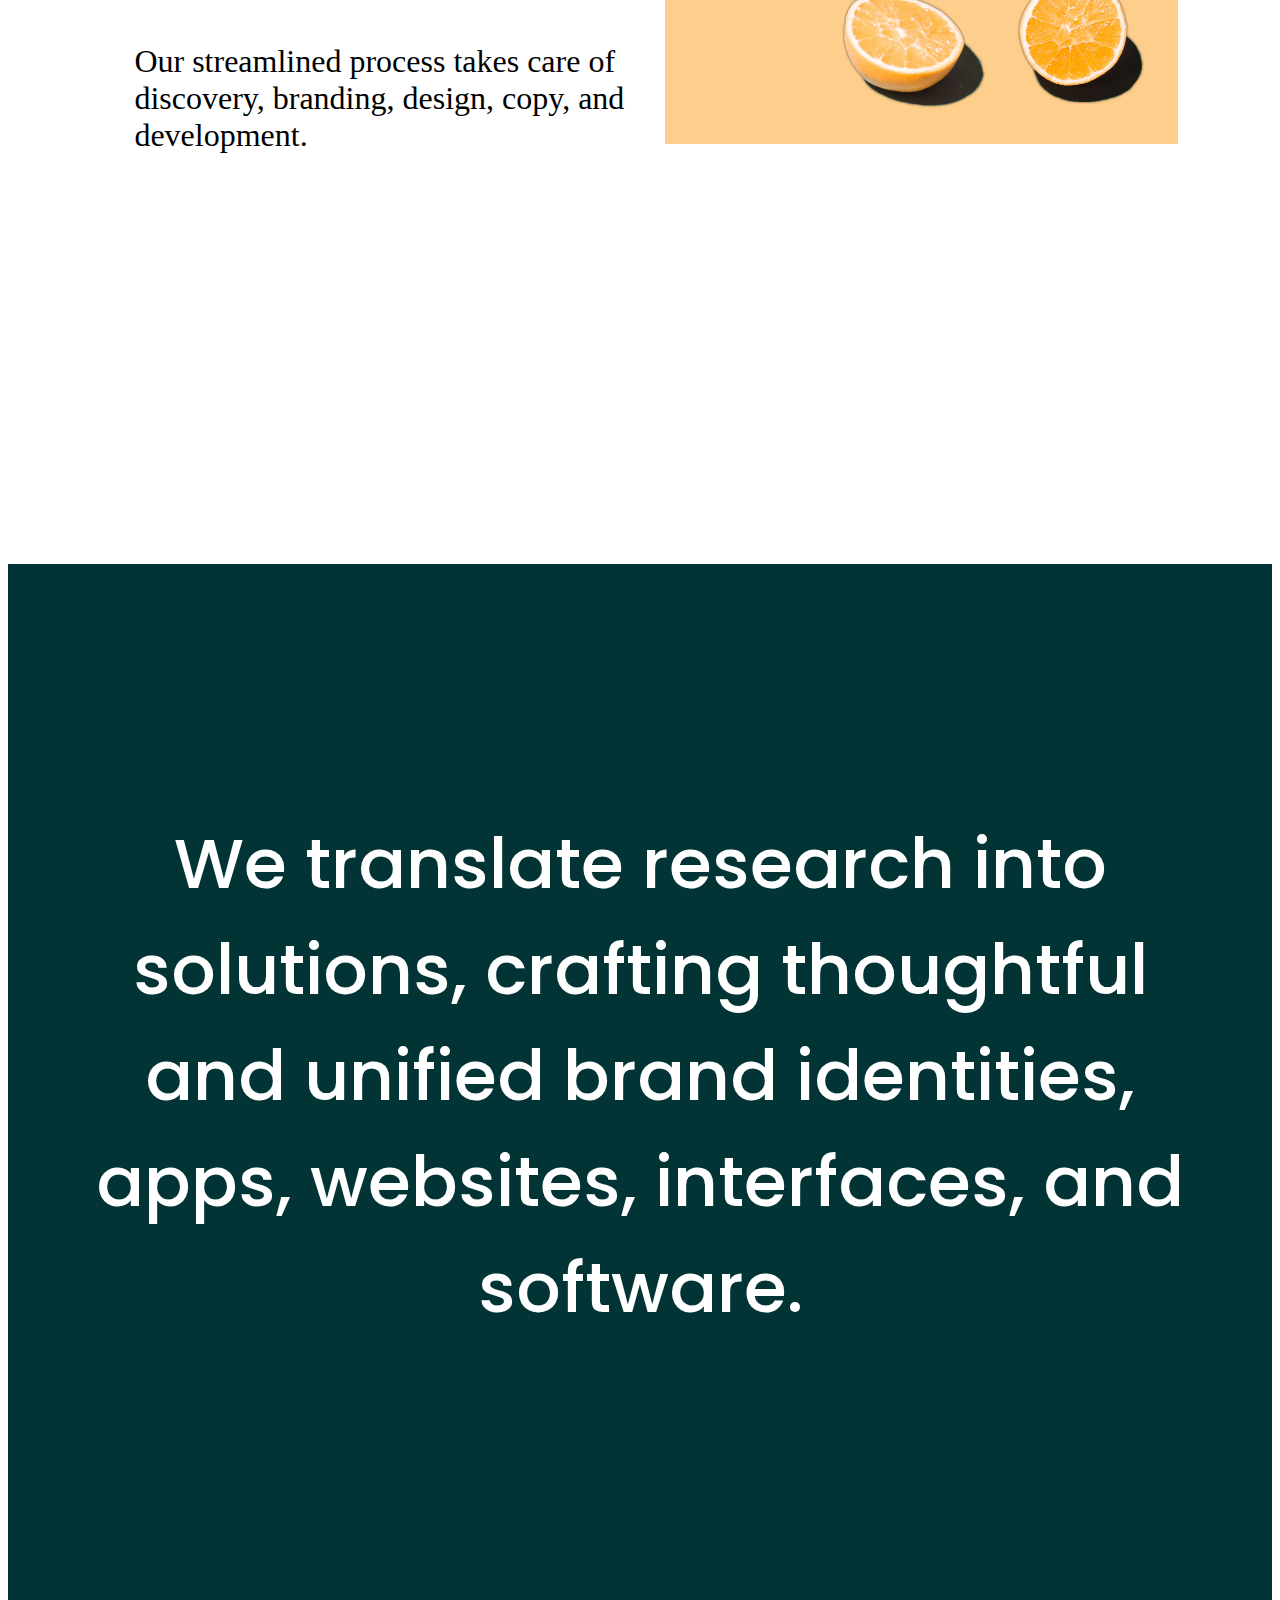
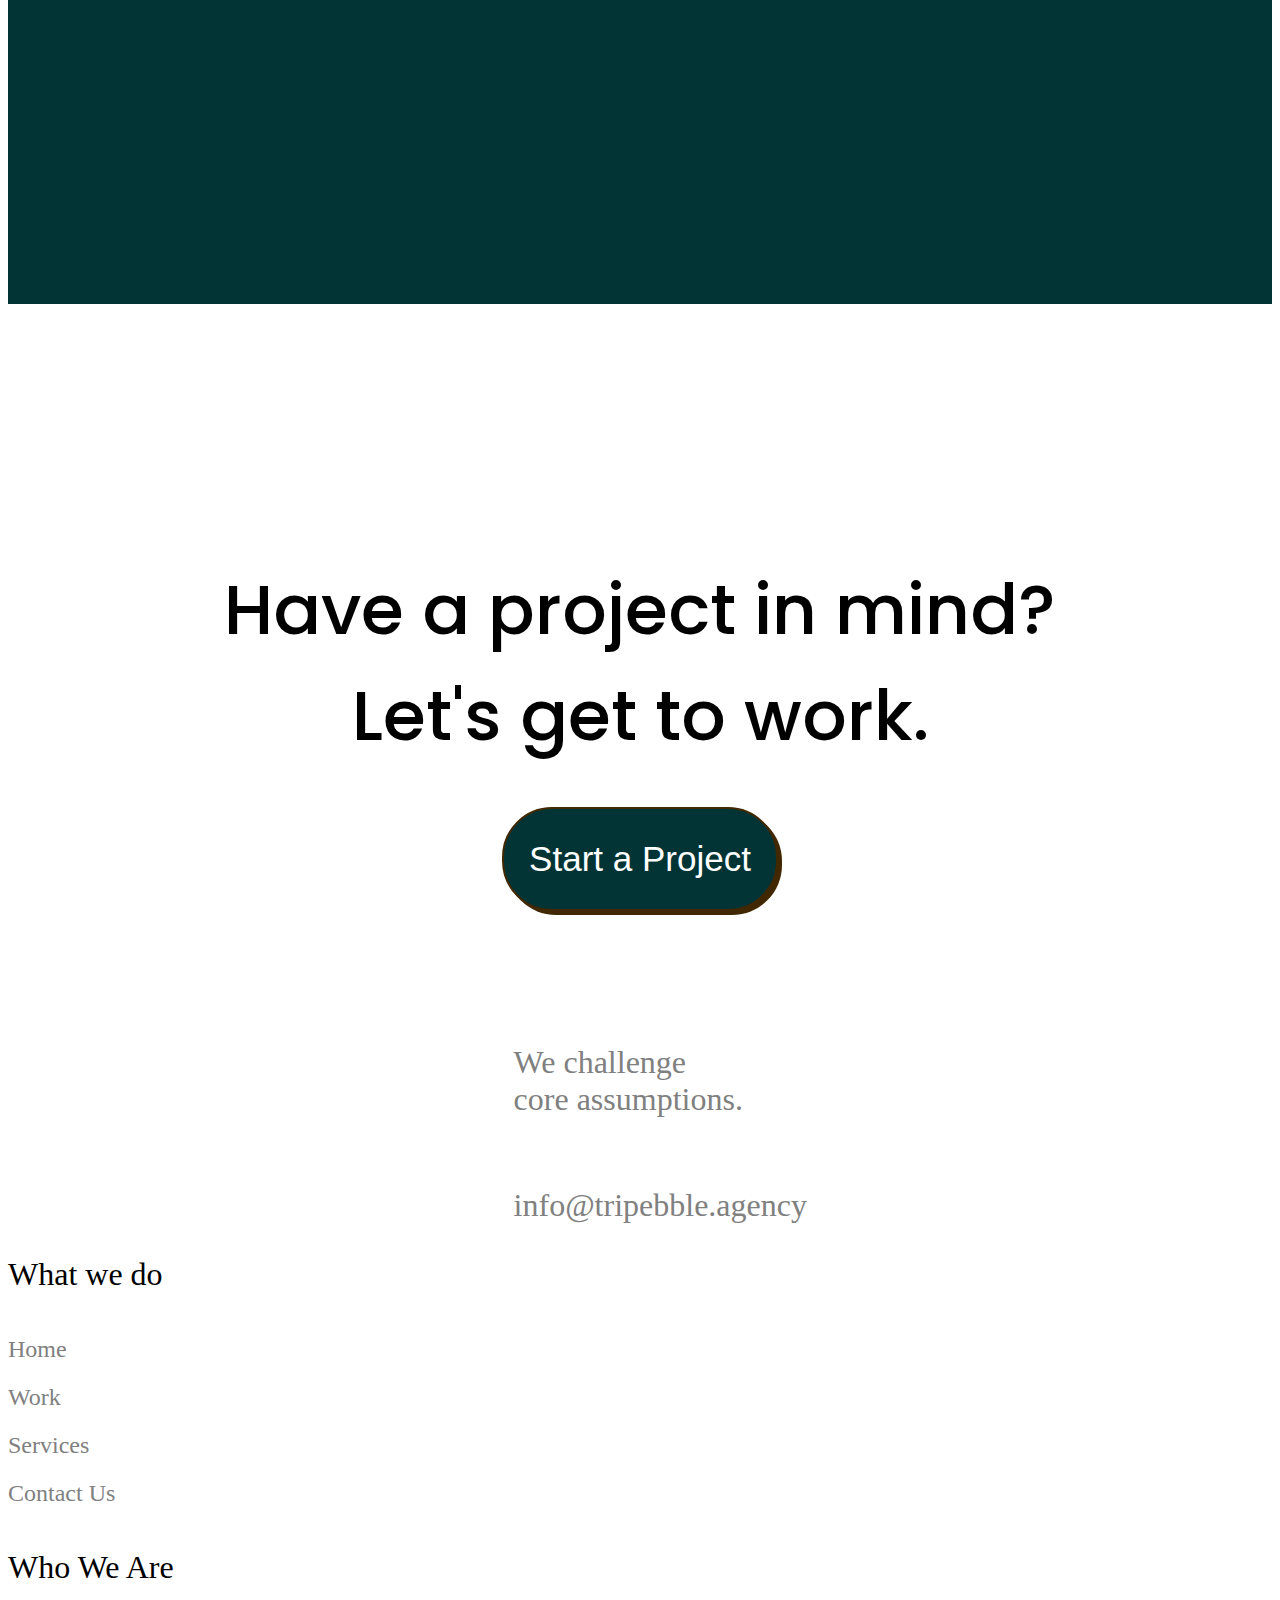
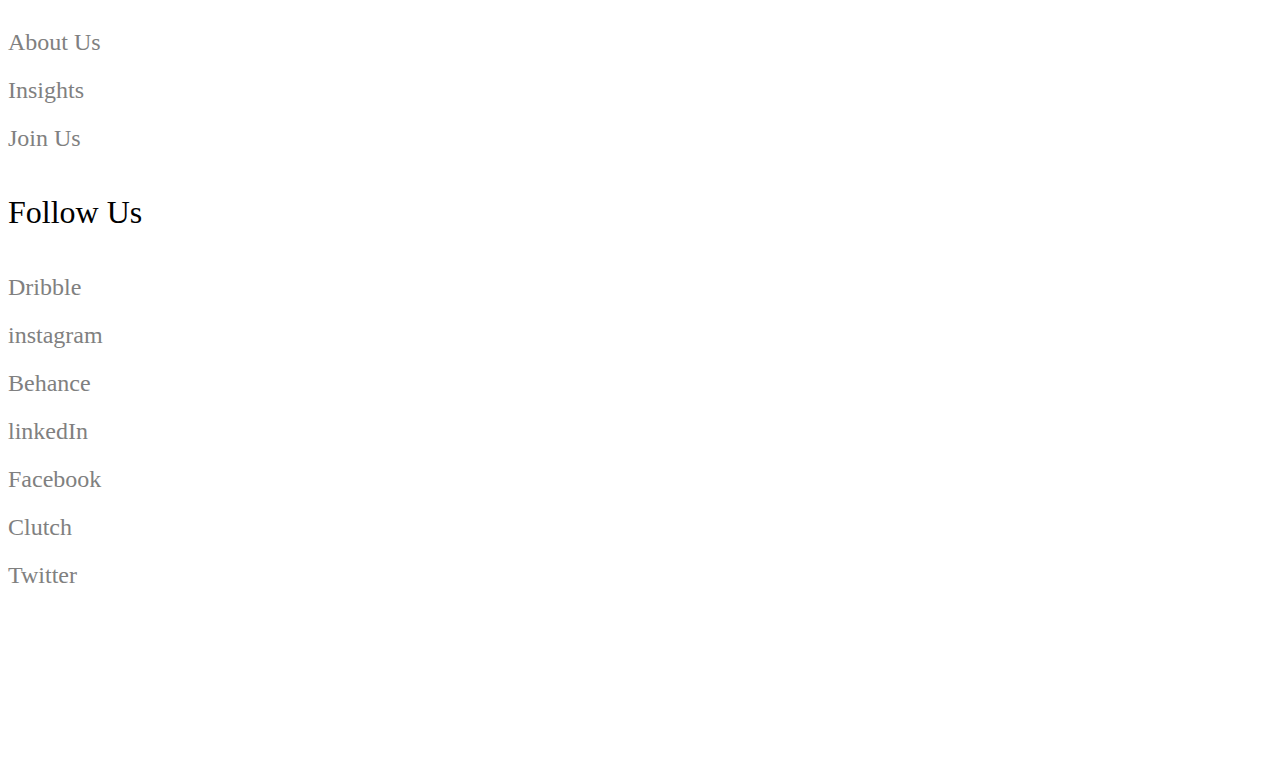
==== commit 07dda8b1: "whatsapp" ====
--- a/index.html
+++ b/index.html
@@ -9,7 +9,7 @@
     <link rel="stylesheet" href="index.css">
     <link rel="stylesheet" href="navbar.css">
     <link rel="stylesheet" href="footer.css">
-    
+
 
     <link rel="stylesheet" href="https://cdnjs.cloudflare.com/ajax/libs/font-awesome/6.2.0/css/all.min.css"
         integrity="sha512-xh6O/CkQoPOWDdYTDqeRdPCVd1SpvCA9XXcUnZS2FmJNp1coAFzvtCN9BmamE+4aHK8yyUHUSCcJHgXloTyT2A=="
@@ -17,13 +17,25 @@
 
     <link href="https://cdn.jsdelivr.net/npm/bootstrap@5.0.2/dist/css/bootstrap.min.css" rel="stylesheet"
         integrity="sha384-EVSTQN3/azprG1Anm3QDgpJLIm9Nao0Yz1ztcQTwFspd3yD65VohhpuuCOmLASjC" crossorigin="anonymous">
-        <script src="https://code.jquery.com/jquery-3.3.1.min.js"
-        integrity="sha256-FgpCb/KJQlLNfOu91ta32o/NMZxltwRo8QtmkMRdAu8="
-        crossorigin="anonymous">
-</script>
-<script src="https://cdnjs.cloudflare.com/ajax/libs/gsap/3.11.3/gsap.min.js"></script>
 
 
+    <style>
+        .whatsappcontainer {
+            display: flex;
+            justify-content: center;
+            align-items: center;
+            background-color: white;
+            padding: 20px;
+            border-radius: 50%;
+            border: none;
+            outline: none;
+            box-shadow: 0px 0px 2px #023436;
+        }
+
+        .fa-whatsapp {
+            color: green;
+        }
+    </style>
 
 </head>
 
@@ -32,12 +44,17 @@
 <body>
     <!-- <div class="cursor"></div> -->
     <!--Navigation bar-->
+    <a href="https://wa.me/923200232133/?text=Hi there, I want to work with you!" target="_blank">
 
-    <div class="section" id="sec1">
+        <span class="whatsappcontainer" style="position: fixed; right:40px; bottom:40px; cursor: pointer;">
+            <i style="font-size: 32px;" class="fa-brands fa-whatsapp"></i>
+        </span>
+    </a>
+    <div class="section " id="sec1">
         <div class="containerz" id="navbar">
             <nav class="navbar navbar-expand-lg navbar-light">
                 <div class="container-fluid">
-                    <a class="navbar-brand" id="logo" href="index.html" >tripebble.</a>
+                    <a class="navbar-brand" id="logo" href="index.html">tripebble.</a>
                     <button class="navbar-toggler" type="button" data-bs-toggle="collapse"
                         data-bs-target="#navbarSupportedContent" aria-controls="navbarSupportedContent"
                         aria-expanded="false" aria-label="Toggle navigation">
@@ -58,7 +75,9 @@
                                 <a class="nav-link" href="resources.html" style="color:#ffffff ;">Resources</a>
                             </li>
                             <li>
-                                <a class="nav-link" href="" style="text-decoration: none; color: #FFFFFF; font-family: 'Myriad';font-size:30px"><button id="probut">Start a Project</button></a>    
+                                <a class="nav-link" href=""
+                                    style="text-decoration: none; color: #FFFFFF; font-family: 'Myriad';font-size:30px"><button
+                                        id="probut">Start a Project</button></a>
                             </li>
                         </ul>
                     </div>
@@ -67,20 +86,21 @@
         </div>
     </div>
     <div class="back_tint"></div>
-        <div class="section">
+    <div class="section greensection">
         <div class="containerz content mt-5">
             <div class="firstheading">
                 <h1 class="mainheading">
                     We craft holistic, people-friendly digital experiences.
                 </h1>
-                
-                <p class="sub_main">TriPebble is a strategic digital partner for companies seeking design and development solutions that can help them become a brand that connects with people.
+
+                <p class="sub_main">TriPebble is a strategic digital partner for companies seeking design and
+                    development solutions that can help them become a brand that connects with people.
 
                 </p>
             </div>
             <div class="main_media">
 
-                <div class="video" >
+                <div class="video">
                     <video controls autoplay muted loop width=" 100%">
                         <source src="Video/Mail.mp4" type="video/mp4">
                     </video>
@@ -90,25 +110,29 @@
             <div class="content-wrapper position-relative">
                 <div class="detail_para">
                     <p>
-                        TriPebble is a creative studio specializing in personalized design and development. We aim to create authentic brand experiences for businesses that aim to connect with their audience.
+                        TriPebble is a creative studio specializing in personalized design and development. We aim to
+                        create authentic brand experiences for businesses that aim to connect with their audience.
                     </p>
                     <p>
-                        <br>Our studio combines design, development, and writing to provide every client with an individual customer experience. Our process involves extensive research on your business, and target audience prequel to solutions. To define you better, we must first know you the best.
+                        <br>Our studio combines design, development, and writing to provide every client with an
+                        individual customer experience. Our process involves extensive research on your business, and
+                        target audience prequel to solutions. To define you better, we must first know you the best.
                     </p>
                 </div>
             </div>
         </div>
     </div>
-</div>
+    </div>
 
 
-    <div class="containerzz" style="padding-bottom: 22%;">
+    <section class="containerzz whitesection" style="padding-bottom: 22%;">
         <div class="color_change" bg-color="#ffffff">
 
             <div class="grid-container">
                 <div class="grid-item one">
                     <h1 class="wwd"> The work we do,<br>and the people we help.</h1>
-                    <p class="wwd-mini">Our streamlined process takes care of discovery, branding, design, copy, and development.</p>
+                    <p class="wwd-mini">Our streamlined process takes care of discovery, branding, design, copy, and
+                        development.</p>
                 </div>
 
                 <div class="grid-item">
@@ -118,21 +142,23 @@
                 </div>
             </div>
         </div>
-    </div>
-    <div class="hero_down">
+    </section>
+    <div class="hero_down greensection">
         <h1 class="hero-down-heading">
-            We translate research into<br> solutions, crafting thoughtful<br> and unified brand identities,<br> apps, websites,
+            We translate research into<br> solutions, crafting thoughtful<br> and unified brand identities,<br> apps,
+            websites,
             interfaces, and software.
         </h1>
-  
+
 
     </div>
+    <script src="https://code.jquery.com/jquery-3.3.1.min.js"> </script>
     <div id="footer-placeholder">
         <script>
-            $(function(){
-              $("#footer-placeholder").load("footer.html");
+            $(function () {
+                $("#footer-placeholder").load("footer.html");
             });
-            </script>
+        </script>
     </div>
 
 
@@ -143,27 +169,25 @@
     integrity="sha384-MrcW6ZMFYlzcLA8Nl+NtUVF0sA7MsXsP1UyJoMp4YLEuNSfAP+JcXn/tWtIaxVXM"
     crossorigin="anonymous"></script>
 
-    <script>
-        var prevScrollpos = window.pageYOffset;
-    window.onscroll = function() 
-    {
+<script>
+    var prevScrollpos = window.pageYOffset;
+    window.onscroll = function () {
         var currentScrollPos = window.pageYOffset;
-        if (prevScrollpos>currentScrollPos && document.documentElement.scrollTop <=150)
-        {
-        document.getElementById("sec1").style.top = "0px";
-        document.getElementById("logo").style.fontSize = "45px";
+        if (prevScrollpos > currentScrollPos && document.documentElement.scrollTop <= 150) {
+            document.getElementById("sec1").style.top = "0px";
+            document.getElementById("logo").style.fontSize = "45px";
         }
-        else if(prevScrollpos>currentScrollPos)
-        {
-        document.getElementById("sec1").style.top = "-90px";
-        document.getElementById("logo").style.fontSize = "30px";
-        } 
-        else
-        {
-        document.getElementById("sec1").style.top = "-250px";
+        else if (prevScrollpos > currentScrollPos) {
+            document.getElementById("sec1").style.top = "-90px";
+            document.getElementById("logo").style.fontSize = "30px";
         }
-    prevScrollpos = currentScrollPos;
+        else {
+            document.getElementById("sec1").style.top = "-250px";
+        }
+        prevScrollpos = currentScrollPos;
     }
-    </script>
+</script>
 
-</html>
+
+
+</html>